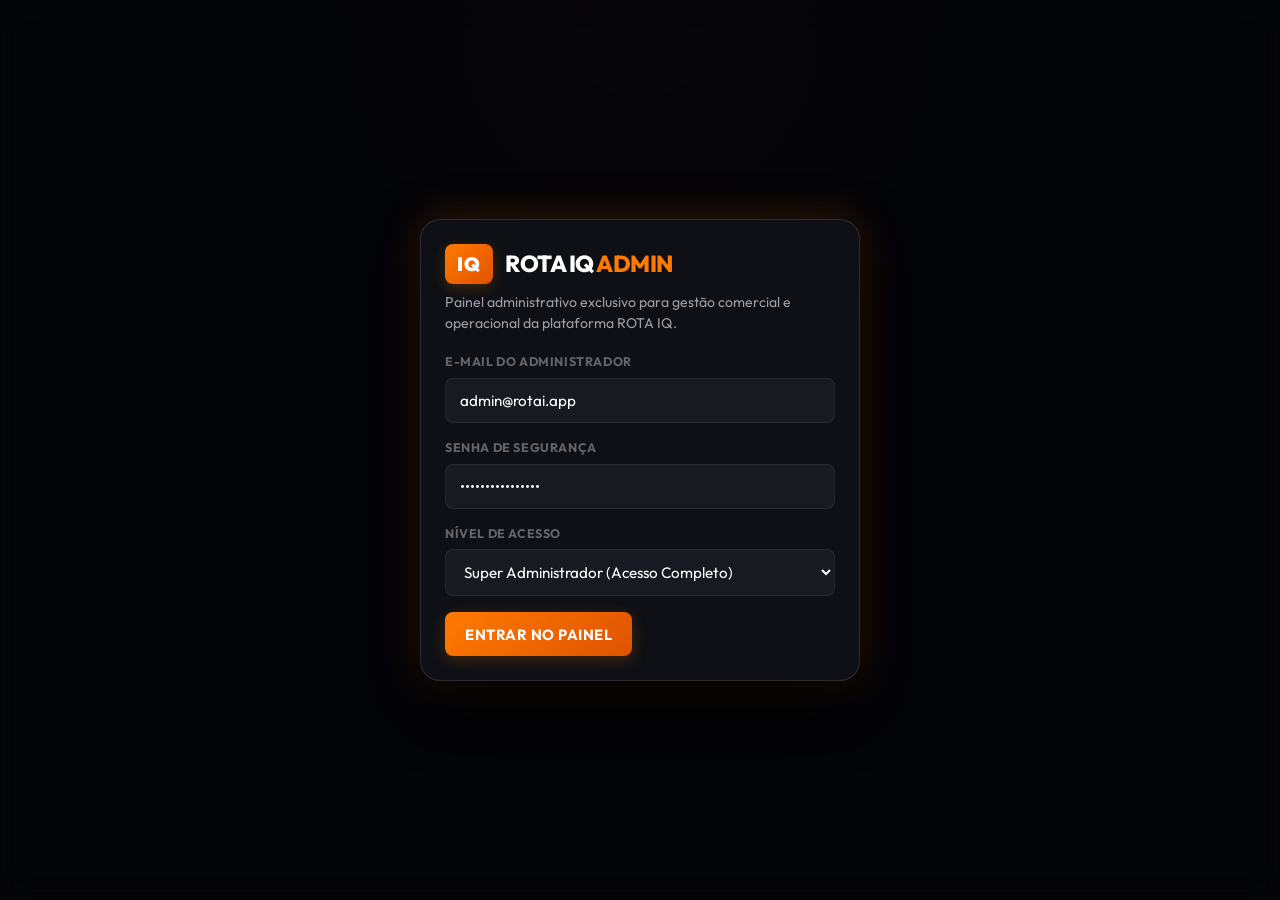
==== admin/index.html @ b4023ffa "fix(vercel): serve static assets via public folder and streamline vercel.json rewrites" ====
<!DOCTYPE html>
<html lang="pt-BR">
<head>
    <meta charset="UTF-8">
    <meta name="viewport" content="width=device-width, initial-scale=1.0">
    <title>ROTA IQ ADMIN — Centro de Controle e Gestão Operacional</title>
    <meta name="description" content="Backoffice Oficial do ROTA IQ - Gestão de Motoristas, Planos, Assinaturas e Configurações da Plataforma.">
    <link rel="preconnect" href="https://fonts.googleapis.com">
    <link rel="preconnect" href="https://fonts.gstatic.com" crossorigin>
    <link href="https://fonts.googleapis.com/css2?family=Outfit:wght@400;500;600;700;800;900&display=swap" rel="stylesheet">
    <link rel="icon" type="image/png" href="../favicon.png">
    <link rel="stylesheet" href="style.css">
</head>
<body>
    <div class="bg-glow-top"></div>

    <!-- Tela de Login do Administrador (RBAC) -->
    <div id="admin-login-modal" class="login-overlay">
        <div class="login-card">
            <div class="login-brand">
                <div class="brand-badge">IQ</div>
                <h2>ROTA IQ <span>ADMIN</span></h2>
            </div>
            <p class="login-desc">Painel administrativo exclusivo para gestão comercial e operacional da plataforma ROTA IQ.</p>

            <form id="admin-login-form" onsubmit="handleAdminLogin(event)">
                <div class="form-group">
                    <label for="admin-email">E-mail do Administrador</label>
                    <input type="email" id="admin-email" placeholder="admin@rotai.app" required value="admin@rotai.app">
                </div>
                <div class="form-group">
                    <label for="admin-password">Senha de Segurança</label>
                    <input type="password" id="admin-password" placeholder="••••••••••••" required value="Admin@2026Secure">
                </div>
                <div class="form-group">
                    <label for="admin-role">Nível de Acesso</label>
                    <select id="admin-role">
                        <option value="SUPER_ADMIN" selected>Super Administrador (Acesso Completo)</option>
                        <option value="ADMIN">Administrador (Gestão Operacional)</option>
                        <option value="OPERADOR">Operador (Apenas Consulta)</option>
                    </select>
                </div>
                <button type="submit" class="btn-primary-action" id="btn-login-submit">
                    ENTRAR NO PAINEL
                </button>
            </form>
            <div id="login-error-msg" class="error-banner" style="display: none; margin-top: 14px; background: rgba(255,51,75,0.15); border: 1px solid #FF334B; padding: 12px; border-radius: 8px; color: #FF334B; font-size: 0.85rem;"></div>
        </div>
    </div>

    <!-- Interface Principal do Painel Administrativo -->
    <div id="admin-app" class="admin-wrapper" style="display: none;">
        <!-- Backdrop do Drawer Mobile -->
        <div id="drawer-backdrop" class="drawer-backdrop" onclick="toggleMobileDrawer(false)"></div>

        <!-- Drawer de Navegação Mobile (Slide-in) -->
        <aside id="admin-mobile-drawer" class="mobile-drawer" aria-label="Menu Mobile">
            <div class="drawer-header">
                <div class="header-left">
                    <div class="brand-logo">IQ</div>
                    <div class="brand-text-group">
                        <div class="brand-title">ROTA IQ <span>ADMIN</span></div>
                        <div class="brand-sub" style="display: block;">CENTRO DE CONTROLE</div>
                    </div>
                </div>
                <button class="btn-close-drawer" onclick="toggleMobileDrawer(false)" aria-label="Fechar menu">&times;</button>
            </div>
            <div class="drawer-nav-list">
                <div class="nav-group-title">Principal</div>
                <button class="drawer-nav-item active" data-tab="overview" onclick="switchTab('overview')">
                    <span>📊</span> Visão Geral
                </button>

                <div class="nav-group-title">Gestão</div>
                <button class="drawer-nav-item" data-tab="drivers" onclick="switchTab('drivers')">
                    <span>🚗</span> Motoristas
                </button>

                <div class="nav-group-title">Engajamento</div>
                <button class="drawer-nav-item" data-tab="campaigns" onclick="switchTab('campaigns')">
                    <span>📣</span> Campanhas Push
                </button>

                <div class="nav-group-title">Financeiro</div>
                <button class="drawer-nav-item" data-tab="plans" onclick="switchTab('plans')">
                    <span>💎</span> Planos & Preços
                </button>
                <button class="drawer-nav-item" data-tab="subs-payments" onclick="switchTab('subs-payments')">
                    <span>💳</span> Assinaturas & Pix
                </button>

                <div class="nav-group-title">Sistema</div>
                <button class="drawer-nav-item" data-tab="flags" onclick="switchTab('flags')">
                    <span>⚡</span> Funcionalidades
                </button>
                <button class="drawer-nav-item" data-tab="settings" onclick="switchTab('settings')">
                    <span>⚙️</span> Configurações
                </button>
            </div>
            <div class="drawer-footer">
                <div style="display: flex; align-items: center; justify-content: space-between; margin-bottom: 12px;">
                    <span class="user-role-badge" id="drawer-role-badge" style="display: inline-block;">SUPER_ADMIN</span>
                    <span id="drawer-user-email" style="font-size: 0.8rem; color: var(--text-secondary);">admin@rotai.app</span>
                </div>
                <button class="btn-action-danger" style="width: 100%; border-radius: 8px;" onclick="handleAdminLogout()">
                    SAIR DO SISTEMA
                </button>
            </div>
        </aside>

        <!-- Top Bar Compacto / Header Responsivo -->
        <header class="admin-header">
            <div class="header-left">
                <button id="btn-mobile-menu" class="btn-mobile-menu" onclick="toggleMobileDrawer(true)" aria-label="Abrir Menu de Navegação">
                    ☰
                </button>
                <div class="brand-logo">IQ</div>
                <div class="brand-text-group">
                    <div class="brand-title">ROTA IQ <span>ADMIN</span></div>
                    <div class="brand-sub">CENTRO DE CONTROLE OPERACIONAL, FINANCEIRO & ESCALA</div>
                </div>
            </div>

            <div class="header-right">
                <div class="connection-status" id="conn-status-badge">
                    <span class="status-dot" id="conn-status-dot"></span>
                    <span id="conn-status-text">SISTEMA ONLINE</span>
                </div>
                <div class="user-profile">
                    <span class="user-role-badge" id="current-role-badge">SUPER_ADMIN</span>
                    <span class="user-email" id="current-user-email">admin@rotai.app</span>
                    <button class="btn-logout" onclick="handleAdminLogout()">SAIR</button>
                </div>
            </div>
        </header>

        <!-- Layout Central com Sidebar Desktop e Main Content -->
        <div class="admin-body-layout">
            <!-- Sidebar Desktop (>= 1024px) -->
            <aside class="admin-sidebar" id="admin-desktop-sidebar" aria-label="Menu Desktop">
                <div class="sidebar-nav-list">
                    <div class="nav-group-title">Principal</div>
                    <button class="sidebar-nav-item nav-tab active" data-tab="overview" onclick="switchTab('overview')">
                        <span>📊</span> Visão Geral
                    </button>

                    <div class="nav-group-title">Gestão</div>
                    <button class="sidebar-nav-item nav-tab" data-tab="drivers" onclick="switchTab('drivers')">
                        <span>🚗</span> Motoristas
                    </button>

                    <div class="nav-group-title">Engajamento</div>
                    <button class="sidebar-nav-item nav-tab" data-tab="campaigns" onclick="switchTab('campaigns')">
                        <span>📣</span> Campanhas Push
                    </button>

                    <div class="nav-group-title">Financeiro</div>
                    <button class="sidebar-nav-item nav-tab" data-tab="plans" onclick="switchTab('plans')">
                        <span>💎</span> Planos & Preços
                    </button>
                    <button class="sidebar-nav-item nav-tab" data-tab="subs-payments" onclick="switchTab('subs-payments')">
                        <span>💳</span> Assinaturas & Pix
                    </button>

                    <div class="nav-group-title">Sistema</div>
                    <button class="sidebar-nav-item nav-tab" data-tab="flags" onclick="switchTab('flags')">
                        <span>⚡</span> Funcionalidades
                    </button>
                    <button class="sidebar-nav-item nav-tab" data-tab="settings" onclick="switchTab('settings')">
                        <span>⚙️</span> Configurações
                    </button>
                </div>
            </aside>

            <!-- Área de Conteúdo Principal -->
            <main class="admin-content">
                <!-- Barra de Breadcrumb -->
                <div class="breadcrumb-bar" id="admin-breadcrumb">
                    <span>ROTA IQ ADMIN</span>
                    <span>/</span>
                    <span id="breadcrumb-current-tab">Visão Geral</span>
                </div>

                <!-- 1. Aba: Visão Geral -->
                <section id="tab-overview" class="tab-panel active">
                    <div class="section-header">
                        <div>
                            <h2>Indicadores de Desempenho do Negócio</h2>
                            <span class="live-tag">● OPERAÇÃO EM TEMPO REAL</span>
                        </div>
                        <div class="section-actions">
                            <div class="live-sync-badge" id="live-sync-toggle-badge" onclick="toggleLiveSync()" title="Clique para pausar ou retomar a sincronização automática">
                                <span class="pulse-indicator"></span>
                                <span id="live-sync-text">SINCRONIA AO VIVO (3.5s)</span>
                            </div>
                            <button class="btn-simulate-live" onclick="triggerLiveDriverTraffic()" title="Gera motoristas reais avaliando corridas, sincronizando abastecimento e pagando Pix">
                                ⚡ SIMULAR MOTORISTAS AO VIVO
                            </button>
                        </div>
                    </div>

                    <div class="kpi-grid">
                        <div class="kpi-card highlight-orange" id="card-kpi-mrr">
                            <div class="kpi-label">MRR APURADO (MENSAL)</div>
                            <div class="kpi-value" id="kpi-mrr">R$ 0,00</div>
                            <div class="kpi-sub">Faturamento recorrente mensal</div>
                        </div>
                        <div class="kpi-card highlight-orange" id="card-kpi-arr">
                            <div class="kpi-label">ARR PROJETADO (ANUAL)</div>
                            <div class="kpi-value" id="kpi-arr">R$ 0,00</div>
                            <div class="kpi-sub">Receita recorrente anualizada</div>
                        </div>
                        <div class="kpi-card" id="card-kpi-users">
                            <div class="kpi-label">TOTAL DE CONTAS</div>
                            <div class="kpi-value" id="kpi-users">0</div>
                            <div class="kpi-sub">Cadastros registrados no sistema</div>
                        </div>
                        <div class="kpi-card highlight-green" id="card-kpi-drivers">
                            <div class="kpi-label">MOTORISTAS REGISTRADOS</div>
                            <div class="kpi-value" id="kpi-drivers">0</div>
                            <div class="kpi-sub">Ativos: <strong id="kpi-active-drivers">0</strong> | Bloqueados: <strong id="kpi-blocked-drivers">0</strong></div>
                        </div>
                        <div class="kpi-card highlight-green" id="card-kpi-subs">
                            <div class="kpi-label">ASSINANTES PRO</div>
                            <div class="kpi-value" id="kpi-subs">0</div>
                            <div class="kpi-sub">Motoristas com plano pago ativo</div>
                        </div>
                        <div class="kpi-card" id="card-kpi-evals">
                            <div class="kpi-label">CORRIDAS AVALIADAS</div>
                            <div class="kpi-value" id="kpi-evals">0</div>
                            <div class="kpi-sub">Análises realizadas no aplicativo</div>
                        </div>
                    </div>

                    <div class="overview-grid">
                        <div class="panel-card">
                            <h3>Desempenho Comercial & Conversão</h3>
                            <div class="info-row">
                                <span>Taxa de Conversão Pro:</span>
                                <strong id="kpi-conversion-rate">0%</strong>
                            </div>
                            <div class="info-row">
                                <span>Ticket Médio por Assinante:</span>
                                <strong id="kpi-avg-ticket">R$ 0,00</strong>
                            </div>
                            <div class="info-row">
                                <span>Taxa de Ativação da Base:</span>
                                <strong id="kpi-activation-rate">100%</strong>
                            </div>
                            <div class="info-row">
                                <span>Status da Plataforma:</span>
                                <span style="color: var(--green-accent); font-weight: 700;">🟢 Operação 100% Estável</span>
                            </div>
                        </div>

                        <div class="panel-card">
                            <h3>Ações Rápidas de Gestão</h3>
                            <div class="action-buttons-group">
                                <button class="btn-secondary" onclick="fetchAdminDashboard(true)">🔄 Atualizar Agora</button>
                                <button class="btn-secondary" onclick="openDriverModal()">+ Cadastrar Novo Motorista</button>
                                <button class="btn-secondary" onclick="openPlanModal()">+ Criar Novo Plano Comercial</button>
                                <button class="btn-secondary" onclick="switchTab('flags')">⚡ Gerenciar Funcionalidades</button>
                            </div>
                        </div>

                        <!-- Card de Telemetria e Feed de Atividades ao Vivo -->
                        <div class="panel-card" style="grid-column: 1 / -1;">
                            <div style="display: flex; justify-content: space-between; align-items: center; margin-bottom: 10px; flex-wrap: wrap; gap: 8px;">
                                <h3 style="margin-bottom: 0;">📡 Telemetria & Sincronia de Motoristas em Tempo Real</h3>
                                <span style="font-size: 0.75rem; color: #00E676; font-weight: 700;" id="activity-feed-status">● CONECTADO AO POSTGRESQL</span>
                            </div>
                            <p style="font-size: 0.82rem; color: var(--text-secondary); margin-bottom: 12px;">
                                Fluxo ao vivo de requisições de motoristas pelo app Android: avaliações de corridas via HUD flutuante, abastecimentos, sincronizações offline-first e pagamentos Pix.
                            </p>
                            <div class="activity-feed-list" id="live-activity-feed">
                                <div style="text-align: center; padding: 25px; color: var(--text-muted); font-size: 0.85rem;">
                                    Conectando ao fluxo de telemetria...
                                </div>
                            </div>
                        </div>
                    </div>
                </section>

                <!-- 2. Aba: Motoristas -->
                <section id="tab-drivers" class="tab-panel">
                    <div class="section-header">
                        <h2>Gestão de Motoristas Cadastrados</h2>
                        <button class="btn-primary-action" onclick="openDriverModal()">+ NOVO MOTORISTA</button>
                    </div>

                    <div class="filter-bar">
                        <div class="filter-group">
                            <div class="search-box">
                                <span class="search-icon">🔍</span>
                                <input type="text" id="driver-search-input" placeholder="Buscar por cidade, ID ou nome..." oninput="debounceDriverSearch()">
                            </div>
                            <select class="filter-select" id="driver-status-filter" onchange="loadDriversTable(1)">
                                <option value="ALL">Todos os Status</option>
                                <option value="ACTIVE">Apenas Ativos</option>
                                <option value="BLOCKED">Apenas Bloqueados</option>
                                <option value="INACTIVE">Apenas Inativos</option>
                            </select>
                            <button type="button" class="btn-mobile-filters" onclick="openDriverFiltersSheet()">
                                ⚙️ Filtros
                            </button>
                        </div>
                        <button class="btn-secondary" onclick="loadDriversTable(1)">🔄 Atualizar</button>
                    </div>

                    <div class="table-container">
                        <table class="data-table">
                            <thead>
                                <tr>
                                    <th>Motorista / Nome</th>
                                    <th>Contato / E-mail</th>
                                    <th>Cidade / UF</th>
                                    <th>Status</th>
                                    <th>Plano</th>
                                    <th>Data Cadastro</th>
                                    <th>Ações Administrativas</th>
                                </tr>
                            </thead>
                            <tbody id="drivers-table-body">
                                <tr>
                                    <td colspan="7" class="table-loading">Carregando motoristas...</td>
                                </tr>
                            </tbody>
                        </table>
                    </div>

                    <!-- Barra de Paginação -->
                    <div class="pagination-bar">
                        <div>Mostrando <span id="pagination-current-count">0</span> de <span id="pagination-total-count">0</span> motoristas</div>
                        <div class="pagination-controls">
                            <button class="btn-page" id="btn-page-prev" onclick="changeDriverPage(-1)" disabled>Anterior</button>
                            <span id="pagination-page-label">Página 1</span>
                            <button class="btn-page" id="btn-page-next" onclick="changeDriverPage(1)" disabled>Próxima</button>
                        </div>
                    </div>
                </section>

                <!-- 3. Aba: Planos & Preços -->
                <section id="tab-plans" class="tab-panel">
                    <div class="section-header">
                        <div>
                            <h2>Catálogo de Planos Comerciais</h2>
                            <p style="color: var(--text-muted); font-size: 0.85rem; margin-top: 4px;">Alterações de preço feitas aqui refletem imediatamente no aplicativo dos motoristas.</p>
                        </div>
                        <button class="btn-primary-action" onclick="openPlanModal()">+ NOVO PLANO</button>
                    </div>

                    <div class="plans-grid" id="plans-container">
                        <!-- Cards carregados dinamicamente do banco de dados -->
                        <div style="grid-column: 1/-1; text-align: center; padding: 40px; color: var(--text-muted);">
                            Carregando planos...
                        </div>
                    </div>
                </section>

                <!-- 4. Aba: Assinaturas & Pagamentos Pix -->
                <section id="tab-subs-payments" class="tab-panel">
                    <div class="section-header">
                        <h2>Assinaturas Ativas & Transações Pix</h2>
                        <button class="btn-secondary" onclick="loadSubscriptionsAndPayments()">🔄 Atualizar</button>
                    </div>

                    <div style="margin-bottom: 28px;">
                        <h3 style="margin-bottom: 12px; font-size: 1.1rem; color: var(--orange-primary);">Últimas Assinaturas Registradas</h3>
                        <div class="table-container">
                            <table class="data-table">
                                <thead>
                                    <tr>
                                        <th>ID Assinatura</th>
                                        <th>Motorista</th>
                                        <th>Plano</th>
                                        <th>Status</th>
                                        <th>Forma de Pagamento</th>
                                        <th>Expira Em</th>
                                    </tr>
                                </thead>
                                <tbody id="subscriptions-table-body">
                                    <tr><td colspan="6" class="table-loading">Carregando assinaturas...</td></tr>
                                </tbody>
                            </table>
                        </div>
                    </div>

                    <div>
                        <h3 style="margin-bottom: 12px; font-size: 1.1rem; color: var(--orange-primary);">Transações e Cobranças Pix</h3>
                        <div class="table-container">
                            <table class="data-table">
                                <thead>
                                    <tr>
                                        <th>Pedido ID</th>
                                        <th>Valor (R$)</th>
                                        <th>Plano</th>
                                        <th>Status</th>
                                        <th>Data da Transação</th>
                                    </tr>
                                </thead>
                                <tbody id="payments-table-body">
                                    <tr><td colspan="5" class="table-loading">Carregando transações Pix...</td></tr>
                                </tbody>
                            </table>
                        </div>
                    </div>
                </section>

                <!-- 5. Aba: Funcionalidades (Flags) -->
                <section id="tab-flags" class="tab-panel">
                    <div class="section-header">
                        <div>
                            <h2>Controle de Funcionalidades do App</h2>
                            <p style="color: var(--text-muted); font-size: 0.85rem; margin-top: 4px;">Ative ou desative recursos do app em tempo real para os motoristas.</p>
                        </div>
                        <button class="btn-primary-action" onclick="openFlagModal()">+ NOVA FUNCIONALIDADE</button>
                    </div>

                    <div class="panel-card" id="flags-container">
                        <div style="text-align: center; padding: 30px; color: var(--text-muted);">Carregando funcionalidades...</div>
                    </div>
                </section>

                <!-- 6. Aba: Configurações do Sistema -->
                <section id="tab-settings" class="tab-panel">
                    <div class="section-header">
                        <div>
                            <h2>Configurações Operacionais da Plataforma</h2>
                            <p style="color: var(--text-muted); font-size: 0.85rem; margin-top: 4px;">Parâmetros globais que definem as regras do aplicativo.</p>
                        </div>
                        <button class="btn-secondary" onclick="loadSettings()">🔄 Recarregar</button>
                    </div>

                    <div class="settings-grid" id="settings-container">
                        <div style="grid-column: 1/-1; text-align: center; padding: 40px; color: var(--text-muted);">
                            Carregando configurações...
                        </div>
                    </div>
                </section>

                <!-- 7. Aba: 📣 Campanhas & Push Notifications Real -->
                <section id="tab-campaigns" class="tab-panel">
                    <div class="section-header">
                        <div>
                            <h2>📣 Campanhas & Notificações Push (Firebase FCM)</h2>
                            <p style="color: var(--text-muted); font-size: 0.85rem; margin-top: 4px;">Envie notificações nativas reais para os usuários Android do ROTA IQ via Firebase Cloud Messaging.</p>
                        </div>
                        <div class="section-actions">
                            <button class="btn-secondary" onclick="loadCampaignsDashboard(); loadCampaignsTable();">🔄 Atualizar</button>
                            <button class="btn-secondary" onclick="openTemplatesModal()">📋 Modelos</button>
                            <button class="btn-primary-action" onclick="openNewCampaignWizard()">+ NOVA CAMPANHA</button>
                        </div>
                    </div>

                    <!-- KPI Cards de Campanhas -->
                    <div class="kpi-grid">
                        <div class="kpi-card highlight-orange">
                            <div class="kpi-label">TOTAL DE CAMPANHAS</div>
                            <div class="kpi-value" id="kpi-camp-total">0</div>
                            <div class="kpi-sub">Campanhas cadastradas</div>
                        </div>
                        <div class="kpi-card highlight-orange">
                            <div class="kpi-label">CAMPANHAS ENVIADAS</div>
                            <div class="kpi-value" id="kpi-camp-sent">0</div>
                            <div class="kpi-sub">Disparos concluídos</div>
                        </div>
                        <div class="kpi-card highlight-orange">
                            <div class="kpi-label">CAMPANHAS AGENDADAS</div>
                            <div class="kpi-value" id="kpi-camp-scheduled">0</div>
                            <div class="kpi-sub">Aguardando horário</div>
                        </div>
                        <div class="kpi-card highlight-orange">
                            <div class="kpi-label">RASCUNHOS</div>
                            <div class="kpi-value" id="kpi-camp-drafts">0</div>
                            <div class="kpi-sub">Em elaboração</div>
                        </div>
                        <div class="kpi-card highlight-orange">
                            <div class="kpi-label">DISPOSITIVOS ELEGÍVEIS</div>
                            <div class="kpi-value" id="kpi-camp-devices">0</div>
                            <div class="kpi-sub">Tokens FCM ativos</div>
                        </div>
                        <div class="kpi-card highlight-orange">
                            <div class="kpi-label">NOTIFICAÇÕES ENVIADAS</div>
                            <div class="kpi-value" id="kpi-camp-total-sent">0</div>
                            <div class="kpi-sub">Total acumulado</div>
                        </div>
                        <div class="kpi-card highlight-orange">
                            <div class="kpi-label">FALHAS DE ENTREGA</div>
                            <div class="kpi-value" id="kpi-camp-failures">0</div>
                            <div class="kpi-sub">Erros ou tokens inválidos</div>
                        </div>
                        <div class="kpi-card highlight-orange">
                            <div class="kpi-label">TAXA MÉDIA DE ABERTURA</div>
                            <div class="kpi-value" id="kpi-camp-open-rate">N/D</div>
                            <div class="kpi-sub">Aberturas rastreadas</div>
                        </div>
                    </div>

                    <!-- Submenus de Filtro por Status -->
                    <div class="status-filter-pills">
                        <button class="pill-btn active" onclick="filterCampaignsByStatus('ALL', this)">Campanhas (Todas)</button>
                        <button class="pill-btn" onclick="filterCampaignsByStatus('SENT', this)">Enviadas</button>
                        <button class="pill-btn" onclick="filterCampaignsByStatus('SCHEDULED', this)">Agendadas</button>
                        <button class="pill-btn" onclick="filterCampaignsByStatus('DRAFT', this)">Rascunhos</button>
                        <button class="pill-btn" onclick="filterCampaignsByStatus('PROCESSING', this)">Em Processamento</button>
                        <button class="pill-btn" onclick="filterCampaignsByStatus('CANCELLED', this)">Canceladas</button>
                    </div>

                    <!-- Tabela de Campanhas -->
                    <div class="table-container">
                        <table class="admin-table">
                            <thead>
                                <tr>
                                    <th>Campanha / Título</th>
                                    <th>Tipo</th>
                                    <th>Público Alvo</th>
                                    <th>Status</th>
                                    <th>Data / Agendamento</th>
                                    <th>Destinatários</th>
                                    <th>Enviadas / Falhas</th>
                                    <th>Aberturas</th>
                                    <th style="text-align: right;">Ações</th>
                                </tr>
                            </thead>
                            <tbody id="campaigns-table-body">
                                <tr>
                                    <td colspan="9" style="text-align: center; padding: 40px; color: var(--text-muted);">
                                        Carregando campanhas do sistema...
                                    </td>
                                </tr>
                            </tbody>
                        </table>
                    </div>
                </section>
            </main>
        </div>

        <!-- Barra de Navegação Inferior para Mobile (< 768px) -->
        <nav class="admin-bottom-nav" aria-label="Navegação rápida">
            <button class="bottom-nav-item active" data-tab="overview" onclick="switchTab('overview')">
                <span class="bottom-nav-icon">📊</span>
                <span>Visão</span>
            </button>
            <button class="bottom-nav-item" data-tab="drivers" onclick="switchTab('drivers')">
                <span class="bottom-nav-icon">🚗</span>
                <span>Motoristas</span>
            </button>
            <button class="bottom-nav-item" data-tab="campaigns" onclick="switchTab('campaigns')">
                <span class="bottom-nav-icon">📣</span>
                <span>Campanhas</span>
            </button>
            <button class="bottom-nav-item" data-tab="plans" onclick="switchTab('plans')">
                <span class="bottom-nav-icon">💎</span>
                <span>Planos</span>
            </button>
            <button class="bottom-nav-item" onclick="toggleMobileDrawer(true)">
                <span class="bottom-nav-icon">☰</span>
                <span>Mais</span>
            </button>
        </nav>
    </div>

    <!-- ======================================================================
         MODAIS ADMINISTRATIVOS INTERATIVOS & BOTTOM SHEETS
         ====================================================================== -->

    <!-- 1. Modal: Criar / Editar Motorista -->
    <div id="modal-driver" class="admin-modal-overlay">
        <div class="admin-modal">
            <div class="modal-header">
                <h3 id="modal-driver-title">Cadastrar <span>Novo Motorista</span></h3>
                <button class="btn-close-modal" onclick="closeModal('modal-driver')">&times;</button>
            </div>
            <form id="form-driver" onsubmit="handleSaveDriver(event)">
                <input type="hidden" id="driver-edit-id">
                <div class="form-group">
                    <label for="driver-name">Nome Completo</label>
                    <input type="text" id="driver-name" required placeholder="Ex: Carlos Silva">
                </div>
                <div class="form-group">
                    <label for="driver-email">E-mail</label>
                    <input type="email" id="driver-email" required placeholder="motorista@exemplo.com">
                </div>
                <div class="form-group">
                    <label for="driver-phone">Telefone / WhatsApp</label>
                    <input type="text" id="driver-phone" placeholder="11999998888">
                </div>
                <div style="display: grid; grid-template-columns: 2fr 1fr; gap: 12px;">
                    <div class="form-group">
                        <label for="driver-city">Cidade</label>
                        <input type="text" id="driver-city" required value="São Paulo">
                    </div>
                    <div class="form-group">
                        <label for="driver-state">UF</label>
                        <input type="text" id="driver-state" required value="SP" maxlength="2">
                    </div>
                </div>
                <div class="form-group">
                    <label for="driver-plan">Plano Atribuído</label>
                    <select id="driver-plan">
                        <option value="free">Plano Gratuito (Free Tier)</option>
                        <option value="pro_monthly">ROTA IQ Pro Mensal</option>
                        <option value="pro_annual">ROTA IQ Pro Anual</option>
                    </select>
                </div>
                <div class="modal-footer">
                    <button type="button" class="btn-secondary" onclick="closeModal('modal-driver')">Cancelar</button>
                    <button type="submit" class="btn-primary-action" id="btn-save-driver">Salvar Motorista</button>
                </div>
            </form>
        </div>
    </div>

    <!-- 2. Modal: Bloquear Motorista com Motivo Formal -->
    <div id="modal-block-driver" class="admin-modal-overlay">
        <div class="admin-modal" style="border-color: rgba(255, 51, 75, 0.4);">
            <div class="modal-header">
                <h3>Bloquear <span>Acesso do Motorista</span></h3>
                <button class="btn-close-modal" onclick="closeModal('modal-block-driver')">&times;</button>
            </div>
            <p style="color: var(--text-secondary); font-size: 0.9rem; margin-bottom: 16px;">
                Tem certeza que deseja bloquear este motorista? O aplicativo não permitirá novas avaliações até que seja desbloqueado.
            </p>
            <input type="hidden" id="block-driver-id">
            <div class="form-group">
                <label for="block-reason">Motivo Obrigatório do Bloqueio</label>
                <textarea id="block-reason" rows="3" required placeholder="Descreva o motivo formal do bloqueio..." style="width: 100%; background: var(--bg-input); border: 1px solid var(--border-subtle); color: #fff; padding: 10px; border-radius: 8px; font-family: inherit; font-size: 0.9rem;"></textarea>
            </div>
            <div class="modal-footer">
                <button type="button" class="btn-secondary" onclick="closeModal('modal-block-driver')">Cancelar</button>
                <button type="button" class="btn-action-danger" style="padding: 10px 18px; border-radius: 8px;" onclick="confirmBlockDriver()">Confirmar Bloqueio</button>
            </div>
        </div>
    </div>

    <!-- 3. Modal: Criar / Editar Plano -->
    <div id="modal-plan" class="admin-modal-overlay">
        <div class="admin-modal">
            <div class="modal-header">
                <h3 id="modal-plan-title">Criar / Editar <span>Plano Comercial</span></h3>
                <button class="btn-close-modal" onclick="closeModal('modal-plan')">&times;</button>
            </div>
            <form id="form-plan" onsubmit="handleSavePlan(event)">
                <input type="hidden" id="plan-is-edit" value="false">
                <div class="form-group">
                    <label for="plan-name">Nome do Plano</label>
                    <input type="text" id="plan-name" required placeholder="Ex: ROTA IQ Pro Trimestral">
                </div>
                <div class="form-group">
                    <label for="plan-code">Código Único (Identificador)</label>
                    <input type="text" id="plan-code" required placeholder="ex: pro_trimestral">
                </div>
                <div style="display: grid; grid-template-columns: 1fr 1fr; gap: 12px;">
                    <div class="form-group">
                        <label for="plan-price">Preço em Reais (R$)</label>
                        <input type="number" step="0.01" id="plan-price" required placeholder="Ex: 29.90">
                    </div>
                    <div class="form-group">
                        <label for="plan-interval">Periodicidade</label>
                        <select id="plan-interval">
                            <option value="month">Mensal</option>
                            <option value="year">Anual</option>
                            <option value="none">Vitalício / Gratuito</option>
                        </select>
                    </div>
                </div>
                <div class="form-group">
                    <label for="plan-desc">Descrição Resumida</label>
                    <input type="text" id="plan-desc" placeholder="Breve resumo comercial">
                </div>
                <div class="form-group">
                    <label for="plan-features">Recursos Incluídos (separados por vírgula)</label>
                    <textarea id="plan-features" rows="3" placeholder="Avaliações ilimitadas, HUD Flutuante, Copiloto por Voz..." style="width: 100%; background: var(--bg-input); border: 1px solid var(--border-subtle); color: #fff; padding: 10px; border-radius: 8px; font-family: inherit; font-size: 0.9rem;"></textarea>
                </div>
                <div class="modal-footer">
                    <button type="button" class="btn-secondary" onclick="closeModal('modal-plan')">Cancelar</button>
                    <button type="submit" class="btn-primary-action" id="btn-save-plan">Salvar Plano</button>
                </div>
            </form>
        </div>
    </div>

    <!-- 4. Modal: Nova Funcionalidade (Flag) -->
    <div id="modal-flag" class="admin-modal-overlay">
        <div class="admin-modal">
            <div class="modal-header">
                <h3>Cadastrar <span>Nova Funcionalidade</span></h3>
                <button class="btn-close-modal" onclick="closeModal('modal-flag')">&times;</button>
            </div>
            <form id="form-flag" onsubmit="handleSaveFlag(event)">
                <div class="form-group">
                    <label for="flag-key">Identificador da Funcionalidade</label>
                    <input type="text" id="flag-key" required placeholder="Ex: ENABLE_AI_SMART_ACCEPT" style="text-transform: uppercase;">
                </div>
                <div class="form-group">
                    <label for="flag-name">Nome Amigável</label>
                    <input type="text" id="flag-name" required placeholder="Ex: Aceite Inteligente por IA">
                </div>
                <div class="form-group">
                    <label for="flag-desc">Descrição</label>
                    <textarea id="flag-desc" rows="2" placeholder="O que este recurso habilita no aplicativo?" style="width: 100%; background: var(--bg-input); border: 1px solid var(--border-subtle); color: #fff; padding: 10px; border-radius: 8px; font-family: inherit; font-size: 0.9rem;"></textarea>
                </div>
                <div class="modal-footer">
                    <button type="button" class="btn-secondary" onclick="closeModal('modal-flag')">Cancelar</button>
                    <button type="submit" class="btn-primary-action">Salvar Funcionalidade</button>
                </div>
            </form>
        </div>
    </div>

    <!-- 5. Modal: Detalhes do Motorista -->
    <div id="modal-driver-details" class="admin-modal-overlay">
        <div class="admin-modal" style="max-width: 640px;">
            <div class="modal-header">
                <h3>Detalhes do <span>Motorista</span></h3>
                <button class="btn-close-modal" onclick="closeModal('modal-driver-details')">&times;</button>
            </div>
            <div id="driver-details-content" style="color: var(--text-secondary); font-size: 0.9rem; line-height: 1.6;">
                Carregando detalhes...
            </div>
            <div class="modal-footer">
                <button type="button" class="btn-secondary" onclick="closeModal('modal-driver-details')">Fechar</button>
            </div>
        </div>
    </div>

    <!-- 6. Modal: Wizard de Nova Campanha Push FCM -->
    <div id="modal-campaign-wizard" class="admin-modal-overlay">
        <div class="admin-modal" style="max-width: 860px; max-height: 90vh; overflow-y: auto;">
            <div class="modal-header">
                <div>
                    <h3 id="wizard-title">Nova Campanha <span>Push Notification</span></h3>
                    <p style="color: var(--text-muted); font-size: 0.82rem; margin-top: 2px;">Envio direto para o aplicativo Android via Firebase Cloud Messaging (FCM).</p>
                </div>
                <button class="btn-close-modal" onclick="closeModal('modal-campaign-wizard')">&times;</button>
            </div>

            <!-- Stepper da Campanha -->
            <div class="wizard-stepper">
                <div class="step-item active" id="step-pill-1" onclick="goToWizardStep(1)">
                    <div class="step-number">1</div>
                    <div class="step-title">Conteúdo</div>
                </div>
                <div class="step-line" id="step-line-1"></div>
                <div class="step-item" id="step-pill-2" onclick="goToWizardStep(2)">
                    <div class="step-number">2</div>
                    <div class="step-title">Público</div>
                </div>
                <div class="step-line" id="step-line-2"></div>
                <div class="step-item" id="step-pill-3" onclick="goToWizardStep(3)">
                    <div class="step-number">3</div>
                    <div class="step-title">Ação</div>
                </div>
                <div class="step-line" id="step-line-3"></div>
                <div class="step-item" id="step-pill-4" onclick="goToWizardStep(4)">
                    <div class="step-number">4</div>
                    <div class="step-title">Revisão</div>
                </div>
                <div class="step-line" id="step-line-4"></div>
                <div class="step-item" id="step-pill-5">
                    <div class="step-number">5</div>
                    <div class="step-title">Envio</div>
                </div>
            </div>

            <!-- ETAPA 1: CONTEÚDO E PRÉVIA ANDROID NATIVA -->
            <div id="wizard-step-1" class="wizard-step-content active">
                <div class="wizard-content-layout">
                    <div class="form-column">
                        <div class="form-group">
                            <label for="camp-name">Nome Interno da Campanha <span style="color: var(--orange-primary);">*</span></label>
                            <input type="text" id="camp-name" placeholder="Ex: Promoção Pro - Alta Demanda Outubro" required>
                            <span class="field-hint">Uso exclusivo da equipe admin (não é exibido ao motorista).</span>
                        </div>

                        <div style="display: grid; grid-template-columns: 1fr 1fr; gap: 12px;">
                            <div class="form-group">
                                <label for="camp-type">Tipo de Campanha</label>
                                <select id="camp-type">
                                    <option value="MARKETING">Marketing & Vendas</option>
                                    <option value="INFORMATIVA" selected>Informativa</option>
                                    <option value="PROMOCAO">Promoção & Desconto</option>
                                    <option value="ATUALIZACAO">Atualização de Versão</option>
                                    <option value="ENGAJAMENTO">Engajamento / Retenção</option>
                                    <option value="SISTEMA">Alerta de Sistema</option>
                                </select>
                            </div>
                            <div class="form-group">
                                <label for="camp-channel">Canal Android</label>
                                <select id="camp-channel">
                                    <option value="rotaiq_general" selected>Geral (rotaiq_general)</option>
                                    <option value="rotaiq_marketing">Marketing (rotaiq_marketing)</option>
                                    <option value="rotaiq_rides">Corridas (rotaiq_rides)</option>
                                    <option value="rotaiq_system">Sistema (rotaiq_system)</option>
                                </select>
                            </div>
                        </div>

                        <div class="form-group">
                            <div style="display: flex; justify-content: space-between; align-items: center;">
                                <label for="camp-title">Título da Notificação <span style="color: var(--orange-primary);">*</span></label>
                                <span class="char-counter" id="char-count-title">0/60</span>
                            </div>
                            <input type="text" id="camp-title" maxlength="60" placeholder="🚗 Nova oportunidade no ROTA IQ!" oninput="updateLivePreview()" required>
                        </div>

                        <div class="form-group">
                            <div style="display: flex; justify-content: space-between; align-items: center;">
                                <label for="camp-body">Mensagem da Notificação <span style="color: var(--orange-primary);">*</span></label>
                                <span class="char-counter" id="char-count-body">0/160</span>
                            </div>
                            <textarea id="camp-body" rows="3" maxlength="160" placeholder="Confira as novas corridas com alto ganho na sua região agora mesmo!" oninput="updateLivePreview()" required style="width: 100%; background: var(--bg-input); border: 1px solid var(--border-subtle); color: #fff; padding: 10px; border-radius: 8px; font-family: inherit; font-size: 0.9rem;"></textarea>
                        </div>

                        <div class="form-group">
                            <label for="camp-image">URL da Imagem Opcional (Banner Push)</label>
                            <input type="url" id="camp-image" placeholder="https://exemplo.com/banner.png" oninput="updateLivePreview()">
                            <span class="field-hint">Exibida em estilo BigPicture no Android.</span>
                        </div>

                        <div class="form-group">
                            <label for="camp-deeplink-select">Ao Tocar na Notificação (Deep Link)</label>
                            <select id="camp-deeplink-select" onchange="handleDeepLinkSelect(this.value)">
                                <option value="rotaiq://home">Tela Inicial (Home)</option>
                                <option value="rotaiq://subscription">Assinatura Pro (Planos)</option>
                                <option value="rotaiq://rides">Histórico de Corridas</option>
                                <option value="rotaiq://finance">Módulo Financeiro</option>
                                <option value="custom">URL / Deep Link Personalizado...</option>
                            </select>
                            <input type="text" id="camp-deeplink-custom" placeholder="ex: rotaiq://custom_screen" style="display: none; margin-top: 8px;">
                        </div>
                    </div>

                    <!-- Coluna de Prévia Android Nativa -->
                    <div class="preview-column">
                        <div style="font-size: 0.85rem; font-weight: 600; color: var(--text-secondary); margin-bottom: 10px; text-transform: uppercase; letter-spacing: 0.5px; text-align: center;">
                            📱 Prévia Android Nativa
                        </div>
                        <div class="android-mockup-frame">
                            <div class="android-status-bar">
                                <span>18:30</span>
                                <div style="display: flex; gap: 4px; font-size: 0.7rem;">
                                    <span>📶</span>
                                    <span>🔋 95%</span>
                                </div>
                            </div>
                            <div class="android-notification-card">
                                <div class="android-notif-header">
                                    <div class="android-app-badge">
                                        <div class="android-mini-logo">IQ</div>
                                        <span class="android-app-name">ROTA IQ</span>
                                    </div>
                                    <span class="android-notif-time">agora</span>
                                </div>
                                <div class="android-notif-title" id="preview-notif-title">🚗 Título da Notificação</div>
                                <div class="android-notif-body" id="preview-notif-body">A mensagem que você escrever no painel aparecerá aqui exatamente como no Android do motorista.</div>
                                <div id="preview-notif-image-container" style="display: none; margin-top: 8px;">
                                    <img id="preview-notif-image" src="" alt="Push Banner" style="width: 100%; max-height: 120px; object-fit: cover; border-radius: 6px;">
                                </div>
                            </div>
                        </div>
                        <div style="font-size: 0.75rem; color: var(--text-muted); margin-top: 8px; text-align: center;">
                            Visualização aproximada no painel de notificações do Android.
                        </div>
                    </div>
                </div>

                <div class="modal-footer" style="margin-top: 20px;">
                    <button type="button" class="btn-secondary" onclick="closeModal('modal-campaign-wizard')">Cancelar</button>
                    <button type="button" class="btn-primary-action" onclick="goToWizardStep(2)">Avançar para Público →</button>
                </div>
            </div>

            <!-- ETAPA 2: ESCOLHA DE PÚBLICO & AUDIÊNCIA REAL -->
            <div id="wizard-step-2" class="wizard-step-content" style="display: none;">
                <div class="audience-section">
                    <h4 style="color: #fff; margin-bottom: 12px;">Quem deverá receber esta notificação?</h4>

                    <div class="audience-options-grid">
                        <label class="audience-card">
                            <input type="radio" name="audience_target" value="ALL" checked onchange="handleAudienceTypeChange('ALL')">
                            <div class="audience-card-body">
                                <div class="audience-title">📢 TODOS OS USUÁRIOS</div>
                                <div class="audience-desc">Todos os motoristas elegíveis com aplicativo Android instalado e notificações ativas.</div>
                            </div>
                        </label>

                        <label class="audience-card">
                            <input type="radio" name="audience_target" value="FREE" onchange="handleAudienceTypeChange('FREE')">
                            <div class="audience-card-body">
                                <div class="audience-title">🆓 Apenas Usuários Free</div>
                                <div class="audience-desc">Motoristas no plano gratuito (ideal para campanhas de upgrade para o Plano Pro).</div>
                            </div>
                        </label>

                        <label class="audience-card">
                            <input type="radio" name="audience_target" value="PRO" onchange="handleAudienceTypeChange('PRO')">
                            <div class="audience-card-body">
                                <div class="audience-title">💎 Apenas Usuários Pro</div>
                                <div class="audience-desc">Assinantes pagantes do ROTA IQ Pro (novas ferramentas, dicas exclusivas).</div>
                            </div>
                        </label>

                        <label class="audience-card">
                            <input type="radio" name="audience_target" value="ACTIVE" onchange="handleAudienceTypeChange('ACTIVE')">
                            <div class="audience-card-body">
                                <div class="audience-title">⚡ Usuários Ativos</div>
                                <div class="audience-desc">Motoristas com atividade recente e aplicativo online nos últimos 30 dias.</div>
                            </div>
                        </label>

                        <label class="audience-card">
                            <input type="radio" name="audience_target" value="INACTIVE" onchange="handleAudienceTypeChange('INACTIVE')">
                            <div class="audience-card-body">
                                <div class="audience-title">💤 Usuários Inativos</div>
                                <div class="audience-desc">Campanha de reativação para quem não utiliza o app há mais de 15 dias.</div>
                            </div>
                        </label>

                        <label class="audience-card">
                            <input type="radio" name="audience_target" value="DRIVERS" onchange="handleAudienceTypeChange('DRIVERS')">
                            <div class="audience-card-body">
                                <div class="audience-title">🚗 Todos os Motoristas</div>
                                <div class="audience-desc">Base geral de motoristas cadastrados na plataforma.</div>
                            </div>
                        </label>

                        <label class="audience-card">
                            <input type="radio" name="audience_target" value="CUSTOM_GEO" onchange="handleAudienceTypeChange('CUSTOM_GEO')">
                            <div class="audience-card-body">
                                <div class="audience-title">📍 Por Cidade / Estado</div>
                                <div class="audience-desc">Segmentação geográfica personalizada para praças específicas.</div>
                            </div>
                        </label>
                    </div>

                    <!-- Filtros Geográficos Opcionais -->
                    <div id="audience-geo-filters" style="display: none; margin-top: 15px; padding: 15px; background: rgba(255,255,255,0.03); border: 1px solid var(--border-subtle); border-radius: 8px;">
                        <div style="display: grid; grid-template-columns: 2fr 1fr; gap: 12px;">
                            <div class="form-group">
                                <label for="filter-city">Cidade</label>
                                <input type="text" id="filter-city" placeholder="Ex: São Paulo">
                            </div>
                            <div class="form-group">
                                <label for="filter-state">UF (Estado)</label>
                                <input type="text" id="filter-state" placeholder="SP" maxlength="2">
                            </div>
                        </div>
                    </div>

                    <!-- Caixa de Cálculo de Audiência Real -->
                    <div class="audience-preview-box" style="margin-top: 20px; padding: 16px; background: rgba(255, 122, 0, 0.05); border: 1px solid rgba(255, 122, 0, 0.2); border-radius: 8px;">
                        <div style="display: flex; justify-content: space-between; align-items: center; margin-bottom: 12px; flex-wrap: wrap; gap: 8px;">
                            <div>
                                <span style="font-weight: 600; color: #fff; font-size: 0.95rem;">📊 Estimativa de Destinatários Reais</span>
                                <div style="font-size: 0.78rem; color: var(--text-muted);">Calculado em tempo real direto da base de usuários e tokens FCM.</div>
                            </div>
                            <button type="button" class="btn-secondary" style="font-size: 0.8rem; padding: 6px 12px;" onclick="calculateAudiencePreview()">🔍 Calcular Audiência</button>
                        </div>

                        <div style="display: grid; grid-template-columns: repeat(auto-fit, minmax(130px, 1fr)); gap: 10px; text-align: center;">
                            <div style="background: rgba(0,0,0,0.3); padding: 10px; border-radius: 6px;">
                                <div style="font-size: 0.72rem; color: var(--text-muted);">USUÁRIOS ENCONTRADOS</div>
                                <div style="font-size: 1.25rem; font-weight: 700; color: #fff;" id="aud-count-users">-</div>
                            </div>
                            <div style="background: rgba(0,0,0,0.3); padding: 10px; border-radius: 6px;">
                                <div style="font-size: 0.72rem; color: var(--text-muted);">DISPOSITIVOS ELEGÍVEIS</div>
                                <div style="font-size: 1.25rem; font-weight: 700; color: var(--orange-primary);" id="aud-count-devices">-</div>
                            </div>
                            <div style="background: rgba(0,0,0,0.3); padding: 10px; border-radius: 6px;">
                                <div style="font-size: 0.72rem; color: var(--text-muted);">SEM NOTIFICAÇÃO/TOKEN</div>
                                <div style="font-size: 1.25rem; font-weight: 700; color: #aaa;" id="aud-count-no-token">-</div>
                            </div>
                            <div style="background: rgba(0,0,0,0.3); padding: 10px; border-radius: 6px;">
                                <div style="font-size: 0.72rem; color: var(--text-muted);">SEGMENTAÇÃO</div>
                                <div style="font-size: 0.85rem; font-weight: 600; color: var(--blue-accent);" id="aud-segment-name">Geral</div>
                            </div>
                        </div>
                    </div>
                </div>

                <div class="modal-footer" style="margin-top: 20px;">
                    <button type="button" class="btn-secondary" onclick="goToWizardStep(1)">← Voltar para Conteúdo</button>
                    <button type="button" class="btn-primary-action" onclick="goToWizardStep(3)">Avançar para Ação →</button>
                </div>
            </div>

            <!-- ETAPA 3: AÇÃO DE ENVIO OU AGENDAMENTO -->
            <div id="wizard-step-3" class="wizard-step-content" style="display: none;">
                <h4 style="color: #fff; margin-bottom: 12px;">Quando esta campanha deverá ser disparada?</h4>

                <div style="display: flex; flex-direction: column; gap: 12px;">
                    <label class="action-option-card">
                        <input type="radio" name="campaign_action_choice" value="SEND_NOW" checked onchange="handleActionChoiceChange('SEND_NOW')">
                        <div>
                            <div style="font-weight: 600; color: #fff; font-size: 0.95rem;">🚀 Disparar Agora (Envio Imediato)</div>
                            <div style="font-size: 0.82rem; color: var(--text-muted);">A campanha entrará em processamento imediato pelo worker e será enviada pelo Firebase FCM.</div>
                        </div>
                    </label>

                    <label class="action-option-card">
                        <input type="radio" name="campaign_action_choice" value="SCHEDULE" onchange="handleActionChoiceChange('SCHEDULE')">
                        <div>
                            <div style="font-weight: 600; color: #fff; font-size: 0.95rem;">⏰ Agendar para uma Data e Hora Futura</div>
                            <div style="font-size: 0.82rem; color: var(--text-muted);">A campanha será salva como AGENDADA e enviada automaticamente no momento estipulado.</div>
                        </div>
                    </label>

                    <label class="action-option-card">
                        <input type="radio" name="campaign_action_choice" value="DRAFT" onchange="handleActionChoiceChange('DRAFT')">
                        <div>
                            <div style="font-weight: 600; color: #fff; font-size: 0.95rem;">📝 Salvar apenas como Rascunho</div>
                            <div style="font-size: 0.82rem; color: var(--text-muted);">Salva a campanha para revisão e disparo posterior sem enviar notificações agora.</div>
                        </div>
                    </label>
                </div>

                <!-- Formulário de Agendamento -->
                <div id="schedule-fields-container" style="display: none; margin-top: 15px; padding: 15px; background: rgba(255,255,255,0.03); border: 1px solid var(--border-subtle); border-radius: 8px;">
                    <div style="display: grid; grid-template-columns: repeat(auto-fit, minmax(140px, 1fr)); gap: 12px;">
                        <div class="form-group">
                            <label for="sched-date">Data do Disparo</label>
                            <input type="date" id="sched-date">
                        </div>
                        <div class="form-group">
                            <label for="sched-time">Horário (HH:MM)</label>
                            <input type="time" id="sched-time">
                        </div>
                        <div class="form-group">
                            <label for="sched-timezone">Fuso Horário</label>
                            <select id="sched-timezone">
                                <option value="America/Sao_Paulo" selected>Brasília (UTC-3)</option>
                                <option value="America/Manaus">Manaus (UTC-4)</option>
                                <option value="America/Rio_Branco">Rio Branco (UTC-5)</option>
                            </select>
                        </div>
                    </div>
                </div>

                <div class="modal-footer" style="margin-top: 20px;">
                    <button type="button" class="btn-secondary" onclick="goToWizardStep(2)">← Voltar para Público</button>
                    <button type="button" class="btn-primary-action" onclick="goToWizardStep(4)">Avançar para Revisão →</button>
                </div>
            </div>

            <!-- ETAPA 4: REVISÃO COMPLETA E DUPLA CONFIRMAÇÃO -->
            <div id="wizard-step-4" class="wizard-step-content" style="display: none;">
                <h4 style="color: #fff; margin-bottom: 12px;">Revise todos os detalhes antes de confirmar</h4>

                <div class="review-summary-card" style="background: rgba(0,0,0,0.3); border: 1px solid var(--border-subtle); border-radius: 8px; padding: 16px;">
                    <div style="display: grid; grid-template-columns: repeat(auto-fit, minmax(180px, 1fr)); gap: 12px; font-size: 0.9rem;">
                        <div>
                            <span style="color: var(--text-muted); font-size: 0.78rem;">NOME DA CAMPANHA:</span>
                            <div style="font-weight: 600; color: #fff;" id="rev-name">-</div>
                        </div>
                        <div>
                            <span style="color: var(--text-muted); font-size: 0.78rem;">TIPO:</span>
                            <div style="font-weight: 600; color: var(--orange-primary);" id="rev-type">-</div>
                        </div>
                        <div style="grid-column: 1/-1;">
                            <span style="color: var(--text-muted); font-size: 0.78rem;">MENSAGEM PUSH:</span>
                            <div style="font-weight: 600; color: #fff; margin-top: 2px;" id="rev-title">-</div>
                            <div style="color: var(--text-secondary); font-size: 0.85rem;" id="rev-body">-</div>
                        </div>
                        <div>
                            <span style="color: var(--text-muted); font-size: 0.78rem;">PÚBLICO ALVO:</span>
                            <div style="font-weight: 600; color: #fff;" id="rev-audience">-</div>
                        </div>
                        <div>
                            <span style="color: var(--text-muted); font-size: 0.78rem;">DISPOSITIVOS ELEGÍVEIS:</span>
                            <div style="font-weight: 600; color: var(--orange-primary);" id="rev-devices">-</div>
                        </div>
                        <div>
                            <span style="color: var(--text-muted); font-size: 0.78rem;">AÇÃO:</span>
                            <div style="font-weight: 600; color: #fff;" id="rev-action">-</div>
                        </div>
                        <div>
                            <span style="color: var(--text-muted); font-size: 0.78rem;">DEEP LINK:</span>
                            <div style="font-weight: 600; color: var(--blue-accent);" id="rev-deeplink">-</div>
                        </div>
                    </div>
                </div>

                <!-- Alerta Especial e Dupla Confirmação para TODOS OS USUÁRIOS -->
                <div id="rev-all-users-warning" style="display: none; margin-top: 16px; padding: 16px; background: rgba(255, 51, 75, 0.1); border: 1px solid rgba(255, 51, 75, 0.4); border-radius: 8px;">
                    <div style="display: flex; gap: 10px; align-items: flex-start;">
                        <span style="font-size: 1.4rem;">⚠️</span>
                        <div>
                            <div style="font-weight: 700; color: #FF334B; font-size: 0.95rem;">DUPLA CONFIRMAÇÃO — DISPARO GLOBAL</div>
                            <div style="font-size: 0.85rem; color: #ddd; margin-top: 4px;">
                                Esta campanha será enviada para <strong>TODOS os dispositivos Android elegíveis</strong> registrados no aplicativo. Não é possível reverter o envio após a confirmação.
                            </div>
                            <label style="display: flex; align-items: center; gap: 8px; margin-top: 10px; cursor: pointer; color: #fff; font-size: 0.85rem;">
                                <input type="checkbox" id="rev-confirm-all-check" required>
                                <span>Estou ciente e confirmo o envio para todos os dispositivos elegíveis.</span>
                            </label>
                        </div>
                    </div>
                </div>

                <div class="modal-footer" style="margin-top: 20px;">
                    <button type="button" class="btn-secondary" onclick="goToWizardStep(3)">← Voltar para Ação</button>
                    <button type="button" class="btn-primary-action" id="btn-submit-campaign-wizard" onclick="submitCampaignWizard()">CONFIRMAR E EXECUTAR 🚀</button>
                </div>
            </div>

            <!-- ETAPA 5: EXECUÇÃO, PROGRESSO E RESULTADO REAL -->
            <div id="wizard-step-5" class="wizard-step-content" style="display: none; text-align: center; padding: 20px;">
                <div id="wizard-status-loading">
                    <div style="font-size: 3rem; margin-bottom: 10px;">⏳</div>
                    <h3 style="color: #fff;">Processando Envio da Campanha...</h3>
                    <p style="color: var(--text-muted); font-size: 0.85rem; margin-top: 6px;">Comunicando com o Firebase Cloud Messaging e gravando logs de auditoria.</p>
                    <div style="width: 100%; max-width: 380px; height: 8px; background: rgba(255,255,255,0.1); border-radius: 4px; margin: 20px auto; overflow: hidden;">
                        <div style="width: 100%; height: 100%; background: var(--orange-primary); animation: indeterminate 1.5s infinite linear;"></div>
                    </div>
                </div>

                <div id="wizard-status-result" style="display: none;">
                    <div style="font-size: 3.5rem; margin-bottom: 10px;" id="wizard-result-icon">✅</div>
                    <h3 style="color: #fff;" id="wizard-result-title">Campanha Enviada com Sucesso!</h3>
                    <p style="color: var(--text-secondary); font-size: 0.9rem; margin-top: 6px;" id="wizard-result-desc">A notificação foi entregue ao servidor do Firebase FCM.</p>

                    <div style="display: grid; grid-template-columns: repeat(auto-fit, minmax(130px, 1fr)); gap: 12px; margin: 20px 0; text-align: center;">
                        <div style="background: rgba(0,0,0,0.3); padding: 12px; border-radius: 8px;">
                            <div style="font-size: 0.72rem; color: var(--text-muted);">DISPARADAS COM SUCESSO</div>
                            <div style="font-size: 1.35rem; font-weight: 700; color: #00E676;" id="res-sent-count">0</div>
                        </div>
                        <div style="background: rgba(0,0,0,0.3); padding: 12px; border-radius: 8px;">
                            <div style="font-size: 0.72rem; color: var(--text-muted);">FALHAS DE ENTREGA</div>
                            <div style="font-size: 1.35rem; font-weight: 700; color: #FF334B;" id="res-failure-count">0</div>
                        </div>
                        <div style="background: rgba(0,0,0,0.3); padding: 12px; border-radius: 8px;">
                            <div style="font-size: 0.72rem; color: var(--text-muted);">TOKENS INVÁLIDOS</div>
                            <div style="font-size: 1.35rem; font-weight: 700; color: #FFB300;" id="res-invalid-count">0</div>
                        </div>
                    </div>

                    <div class="modal-footer" style="justify-content: center; margin-top: 20px;">
                        <button type="button" class="btn-primary-action" onclick="closeModal('modal-campaign-wizard'); loadCampaignsDashboard(); loadCampaignsTable();">Concluir e Voltar ao Painel</button>
                    </div>
                </div>
            </div>
        </div>
    </div>

    <!-- 7. Modal: Relatório Detalhado da Campanha -->
    <div id="modal-campaign-report" class="admin-modal-overlay">
        <div class="admin-modal" style="max-width: 760px; max-height: 88vh; overflow-y: auto;">
            <div class="modal-header">
                <div>
                    <h3>Relatório de <span>Campanha Push</span></h3>
                    <div style="font-size: 0.8rem; color: var(--text-muted);" id="rep-camp-name">-</div>
                </div>
                <button class="btn-close-modal" onclick="closeModal('modal-campaign-report')">&times;</button>
            </div>

            <!-- Dados da Campanha -->
            <div style="background: rgba(0,0,0,0.3); padding: 16px; border-radius: 8px; border: 1px solid var(--border-subtle); margin-bottom: 20px;">
                <div style="display: grid; grid-template-columns: repeat(auto-fit, minmax(200px, 1fr)); gap: 12px; font-size: 0.88rem;">
                    <div>
                        <span style="color: var(--text-muted); font-size: 0.78rem;">TÍTULO & MENSAGEM:</span>
                        <div style="font-weight: 600; color: #fff;" id="rep-notif-title">-</div>
                        <div style="color: var(--text-secondary); font-size: 0.82rem;" id="rep-notif-body">-</div>
                    </div>
                    <div>
                        <span style="color: var(--text-muted); font-size: 0.78rem;">STATUS / DATA:</span>
                        <div id="rep-badge-status">-</div>
                        <div style="color: var(--text-muted); font-size: 0.8rem; margin-top: 4px;" id="rep-sent-at">-</div>
                    </div>
                </div>
            </div>

            <!-- Métricas Reais -->
            <div style="display: grid; grid-template-columns: repeat(auto-fit, minmax(130px, 1fr)); gap: 10px; margin-bottom: 20px;">
                <div style="background: rgba(255,255,255,0.03); padding: 12px; border-radius: 8px; border: 1px solid var(--border-subtle); text-align: center;">
                    <div style="font-size: 0.72rem; color: var(--text-muted);">DISPOSITIVOS ELEGÍVEIS</div>
                    <div style="font-size: 1.25rem; font-weight: 700; color: #fff;" id="rep-devices-count">0</div>
                </div>
                <div style="background: rgba(255,255,255,0.03); padding: 12px; border-radius: 8px; border: 1px solid var(--border-subtle); text-align: center;">
                    <div style="font-size: 0.72rem; color: var(--text-muted);">DISPARADAS</div>
                    <div style="font-size: 1.25rem; font-weight: 700; color: #00E676;" id="rep-sent-count">0</div>
                </div>
                <div style="background: rgba(255,255,255,0.03); padding: 12px; border-radius: 8px; border: 1px solid var(--border-subtle); text-align: center;">
                    <div style="font-size: 0.72rem; color: var(--text-muted);">FALHAS</div>
                    <div style="font-size: 1.25rem; font-weight: 700; color: #FF334B;" id="rep-failed-count">0</div>
                </div>
                <div style="background: rgba(255,255,255,0.03); padding: 12px; border-radius: 8px; border: 1px solid var(--border-subtle); text-align: center;">
                    <div style="font-size: 0.72rem; color: var(--text-muted);">TAXA DE ABERTURA</div>
                    <div style="font-size: 1.25rem; font-weight: 700; color: var(--blue-accent);" id="rep-open-rate">N/D</div>
                </div>
            </div>

            <!-- Log de Disparos -->
            <div style="font-size: 0.85rem; font-weight: 600; color: #fff; margin-bottom: 8px;">
                Registros Individuais de Entrega (Auditoria):
            </div>
            <div style="max-height: 240px; overflow-y: auto; border: 1px solid var(--border-subtle); border-radius: 8px;">
                <table class="admin-table" style="font-size: 0.8rem;">
                    <thead>
                        <tr>
                            <th>Dispositivo / ID</th>
                            <th>Status</th>
                            <th>ID da Mensagem FCM</th>
                            <th>Código de Erro</th>
                            <th>Horário</th>
                        </tr>
                    </thead>
                    <tbody id="rep-deliveries-table-body">
                        <tr>
                            <td colspan="5" style="text-align: center; padding: 20px; color: var(--text-muted);">
                                Carregando entregas da campanha...
                            </td>
                        </tr>
                    </tbody>
                </table>
            </div>

            <div class="modal-footer" style="margin-top: 20px;">
                <button type="button" class="btn-secondary" onclick="closeModal('modal-campaign-report')">Fechar Relatório</button>
            </div>
        </div>
    </div>

    <!-- 8. Modal: Modelos de Campanha (Templates) -->
    <div id="modal-campaign-templates" class="admin-modal-overlay">
        <div class="admin-modal" style="max-width: 680px; max-height: 85vh; overflow-y: auto;">
            <div class="modal-header">
                <div>
                    <h3>Modelos <span>Reutilizáveis (Templates)</span></h3>
                    <p style="color: var(--text-muted); font-size: 0.82rem; margin-top: 2px;">Escolha um modelo pronto para acelerar a criação de novas campanhas.</p>
                </div>
                <button class="btn-close-modal" onclick="closeModal('modal-campaign-templates')">&times;</button>
            </div>

            <div id="templates-list-container" style="display: flex; flex-direction: column; gap: 12px;">
                <div style="text-align: center; padding: 30px; color: var(--text-muted);">
                    Carregando modelos...
                </div>
            </div>

            <div class="modal-footer" style="margin-top: 20px;">
                <button type="button" class="btn-secondary" onclick="closeModal('modal-campaign-templates')">Fechar</button>
            </div>
        </div>
    </div>

    <!-- 9. Modal / Bottom Sheet: Filtros Mobile de Motoristas -->
    <div id="sheet-driver-filters" class="admin-modal-overlay">
        <div class="admin-modal" style="max-width: 440px;">
            <div class="modal-header">
                <h3>Filtrar <span>Motoristas</span></h3>
                <button class="btn-close-modal" onclick="closeModal('sheet-driver-filters')">&times;</button>
            </div>
            <div class="form-group">
                <label for="mobile-driver-status-filter">Status do Motorista</label>
                <select id="mobile-driver-status-filter" class="filter-select" style="width: 100%;">
                    <option value="ALL">Todos os Status</option>
                    <option value="ACTIVE">Apenas Ativos</option>
                    <option value="BLOCKED">Apenas Bloqueados</option>
                    <option value="INACTIVE">Apenas Inativos</option>
                </select>
            </div>
            <div class="modal-footer">
                <button type="button" class="btn-secondary" onclick="resetDriverFiltersMobile()">Limpar</button>
                <button type="button" class="btn-primary-action" onclick="applyDriverFiltersMobile()">Aplicar Filtros</button>
            </div>
        </div>
    </div>

    <!-- Container de Toasts de Notificação -->
    <div id="toast-container" class="toast-container"></div>

    <script src="admin.js"></script>
</body>
</html>
---- admin/style.css ----
/* ==========================================================================
   ROTA IQ ADMIN — DESIGN SYSTEM OBSIDIAN & COCKPIT PREMIUM SAAS
   MOBILE FIRST • RESPONSIVIDADE REAL (320px — 2560px) • DARK MODE COCKPIT
   ========================================================================== */

:root {
    /* --- PALETA DE CORES OBSIDIAN DARK --- */
    --bg-main: #07080A;
    --bg-surface: #0E1015;
    --bg-surface-elevated: #14161F;
    --bg-card: #121319;
    --bg-card-hover: #191B24;
    --bg-input: #181A22;
    --bg-input-focus: #1E202B;

    /* --- BORDAS & DIVISORES --- */
    --border-subtle: rgba(255, 255, 255, 0.07);
    --border-medium: rgba(255, 255, 255, 0.12);
    --border-accent: rgba(255, 122, 0, 0.35);

    /* --- IDENTIDADE ROTA IQ (LARANJA ENERGÉTICO) --- */
    --orange-primary: #FF7A00;
    --orange-light: #FF9533;
    --orange-dark: #E05300;
    --orange-glow: rgba(255, 122, 0, 0.22);
    --orange-glow-strong: rgba(255, 122, 0, 0.45);

    /* --- STATUS & CORES AUXILIARES --- */
    --green-accent: #00E676;
    --green-glow: rgba(0, 230, 118, 0.2);
    --red-alert: #FF334B;
    --red-glow: rgba(255, 51, 75, 0.2);
    --blue-accent: #3B82F6;
    --blue-glow: rgba(59, 130, 246, 0.2);
    --amber-warning: #F59E0B;
    --amber-glow: rgba(245, 158, 11, 0.2);

    /* --- TIPOGRAFIA --- */
    --text-primary: #FFFFFF;
    --text-secondary: #9E9EA7;
    --text-muted: #64646E;
    --text-hint: #45454F;
    --font-family: 'Outfit', -apple-system, BlinkMacSystemFont, "Segoe UI", Roboto, sans-serif;

    /* --- ESCALA DE ESPAÇAMENTO --- */
    --space-1: 4px;
    --space-2: 8px;
    --space-3: 12px;
    --space-4: 16px;
    --space-5: 20px;
    --space-6: 24px;
    --space-8: 32px;
    --space-10: 40px;
    --space-12: 48px;

    /* --- RAIO DE BORDAS --- */
    --radius-xs: 4px;
    --radius-sm: 8px;
    --radius-md: 14px;
    --radius-lg: 20px;
    --radius-xl: 28px;
    --radius-full: 9999px;

    /* --- TRANSIÇÕES SUAVES --- */
    --transition-fast: all 0.15s ease;
    --transition: all 0.22s cubic-bezier(0.16, 1, 0.3, 1);
    --transition-slow: all 0.35s cubic-bezier(0.16, 1, 0.3, 1);

    /* --- ALTURA MÍNIMA DE TOQUE (TOUCH ACCESSIBILITY) --- */
    --touch-target-min: 44px;
}

/* ==========================================================================
   RESET & BASE GLOBAL
   ========================================================================== */

*, *::before, *::after {
    box-sizing: border-box;
    margin: 0;
    padding: 0;
}

html {
    font-size: 16px;
    -webkit-text-size-adjust: 100%;
    scroll-behavior: smooth;
    overflow-x: hidden;
}

body {
    background-color: var(--bg-main);
    color: var(--text-primary);
    font-family: var(--font-family);
    min-height: 100vh;
    line-height: 1.5;
    position: relative;
    overflow-x: hidden;
    -webkit-font-smoothing: antialiased;
    -moz-osx-font-smoothing: grayscale;
}

/* Foco visível acessível */
:focus-visible {
    outline: 2px solid var(--orange-primary);
    outline-offset: 2px;
}

input, button, select, textarea {
    font-family: inherit;
    font-size: inherit;
}

button {
    touch-action: manipulation;
    user-select: none;
}

a {
    color: var(--orange-primary);
    text-decoration: none;
    transition: var(--transition-fast);
}

/* Glow sutil de topo */
.bg-glow-top {
    position: fixed;
    top: -160px;
    left: 50%;
    transform: translateX(-50%);
    width: min(800px, 100vw);
    height: 380px;
    background: radial-gradient(circle, rgba(255, 122, 0, 0.09) 0%, rgba(7, 8, 10, 0) 70%);
    pointer-events: none;
    z-index: 0;
}

/* ==========================================================================
   LOGIN OVERLAY & CARD
   ========================================================================== */

.login-overlay {
    position: fixed;
    inset: 0;
    background: rgba(5, 5, 8, 0.88);
    backdrop-filter: blur(16px);
    -webkit-backdrop-filter: blur(16px);
    display: flex;
    align-items: center;
    justify-content: center;
    padding: var(--space-4);
    z-index: 9999;
    overflow-y: auto;
}

.login-card {
    background: var(--bg-surface);
    border: 1px solid var(--border-medium);
    border-radius: var(--radius-lg);
    width: 100%;
    max-width: 440px;
    padding: var(--space-6);
    box-shadow: 0 25px 60px rgba(0, 0, 0, 0.85), 0 0 40px var(--orange-glow);
    position: relative;
    animation: fadeInScale 0.28s ease-out;
}

@keyframes fadeInScale {
    from { opacity: 0; transform: scale(0.96); }
    to { opacity: 1; transform: scale(1); }
}

.login-brand {
    display: flex;
    align-items: center;
    gap: var(--space-3);
    margin-bottom: var(--space-2);
}

.brand-badge {
    background: linear-gradient(135deg, var(--orange-primary), var(--orange-dark));
    color: #fff;
    font-weight: 900;
    font-size: 1.2rem;
    padding: 6px 12px;
    border-radius: var(--radius-sm);
    letter-spacing: 1px;
    box-shadow: 0 4px 14px var(--orange-glow);
}

.login-brand h2 {
    font-size: 1.45rem;
    font-weight: 800;
    letter-spacing: -0.5px;
}

.login-brand h2 span {
    color: var(--orange-primary);
}

.login-desc {
    color: var(--text-secondary);
    font-size: 0.88rem;
    margin-bottom: var(--space-5);
    line-height: 1.45;
}

/* ==========================================================================
   FORMULÁRIOS & CAMPOS (TOUCH FIRST)
   ========================================================================== */

.form-group {
    margin-bottom: var(--space-4);
    display: flex;
    flex-direction: column;
    gap: 6px;
}

.form-group label {
    font-size: 0.78rem;
    font-weight: 700;
    text-transform: uppercase;
    letter-spacing: 0.6px;
    color: var(--text-muted);
}

.form-group input,
.form-group select,
.form-group textarea {
    background: var(--bg-input);
    border: 1px solid var(--border-subtle);
    color: var(--text-primary);
    font-size: 0.95rem;
    padding: 12px 14px;
    min-height: var(--touch-target-min);
    border-radius: var(--radius-sm);
    outline: none;
    transition: var(--transition-fast);
    width: 100%;
}

.form-group input:focus,
.form-group select:focus,
.form-group textarea:focus {
    border-color: var(--orange-primary);
    background: var(--bg-input-focus);
    box-shadow: 0 0 0 3px var(--orange-glow);
}

.field-hint {
    font-size: 0.75rem;
    color: var(--text-muted);
    margin-top: 2px;
}

/* ==========================================================================
   SISTEMA DE BOTÕES (VARIADAS HIERARQUIAS)
   ========================================================================== */

.btn-primary-action {
    background: linear-gradient(135deg, var(--orange-primary), var(--orange-dark));
    color: #fff;
    border: none;
    font-weight: 700;
    font-size: 0.92rem;
    letter-spacing: 0.5px;
    padding: 12px 20px;
    min-height: var(--touch-target-min);
    border-radius: var(--radius-sm);
    cursor: pointer;
    transition: var(--transition);
    display: inline-flex;
    align-items: center;
    justify-content: center;
    gap: 8px;
    box-shadow: 0 4px 16px var(--orange-glow);
}

.btn-primary-action:hover {
    transform: translateY(-1px);
    box-shadow: 0 6px 22px var(--orange-glow-strong);
    filter: brightness(1.08);
}

.btn-primary-action:active {
    transform: scale(0.98);
}

.btn-secondary {
    background: var(--bg-surface-elevated);
    border: 1px solid var(--border-medium);
    color: var(--text-primary);
    font-weight: 600;
    font-size: 0.85rem;
    padding: 10px 16px;
    min-height: var(--touch-target-min);
    border-radius: var(--radius-sm);
    cursor: pointer;
    transition: var(--transition);
    display: inline-flex;
    align-items: center;
    justify-content: center;
    gap: 8px;
}

.btn-secondary:hover {
    background: var(--bg-card-hover);
    border-color: var(--orange-primary);
    color: #fff;
}

.btn-secondary:active {
    transform: scale(0.98);
}

.btn-action-danger {
    background: rgba(255, 51, 75, 0.12);
    border: 1px solid rgba(255, 51, 75, 0.35);
    color: var(--red-alert);
    font-weight: 700;
    font-size: 0.85rem;
    padding: 10px 16px;
    min-height: var(--touch-target-min);
    border-radius: var(--radius-sm);
    cursor: pointer;
    transition: var(--transition);
    display: inline-flex;
    align-items: center;
    justify-content: center;
}

.btn-action-danger:hover {
    background: var(--red-alert);
    color: #fff;
    box-shadow: 0 4px 16px var(--red-glow);
}

/* ==========================================================================
   APP SHELL & LAYOUT RESPONSIVO
   ========================================================================== */

.admin-wrapper {
    width: 100%;
    min-height: 100vh;
    display: flex;
    flex-direction: column;
    position: relative;
    z-index: 1;
}

/* --- HEADER PRINCIPAL (RESPONSIVO) --- */
.admin-header {
    background: rgba(14, 16, 21, 0.85);
    backdrop-filter: blur(12px);
    -webkit-backdrop-filter: blur(12px);
    border-bottom: 1px solid var(--border-subtle);
    padding: 12px 16px;
    display: flex;
    align-items: center;
    justify-content: space-between;
    gap: 12px;
    position: sticky;
    top: 0;
    z-index: 100;
}

.header-left {
    display: flex;
    align-items: center;
    gap: 12px;
}

/* Botão Hamburger (Mobile / Tablet) */
.btn-mobile-menu {
    display: flex;
    align-items: center;
    justify-content: center;
    width: 44px;
    height: 44px;
    background: var(--bg-surface-elevated);
    border: 1px solid var(--border-subtle);
    color: var(--text-primary);
    border-radius: var(--radius-sm);
    font-size: 1.3rem;
    cursor: pointer;
    transition: var(--transition-fast);
}

.btn-mobile-menu:hover {
    border-color: var(--orange-primary);
    color: var(--orange-primary);
}

.brand-logo {
    background: linear-gradient(135deg, var(--orange-primary), var(--orange-dark));
    color: #fff;
    font-weight: 900;
    font-size: 1.1rem;
    padding: 6px 12px;
    border-radius: var(--radius-sm);
    letter-spacing: 0.5px;
    box-shadow: 0 4px 12px var(--orange-glow);
}

.brand-text-group {
    display: flex;
    flex-direction: column;
}

.brand-title {
    font-size: 1.15rem;
    font-weight: 800;
    letter-spacing: -0.3px;
    line-height: 1.2;
}

.brand-title span {
    color: var(--orange-primary);
}

.brand-sub {
    font-size: 0.68rem;
    letter-spacing: 0.6px;
    color: var(--text-muted);
    font-weight: 700;
    display: none; /* Oculto no mobile, visível em tablet/desktop */
}

/* Header Right */
.header-right {
    display: flex;
    align-items: center;
    gap: 10px;
}

.connection-status {
    display: flex;
    align-items: center;
    gap: 6px;
    font-size: 0.72rem;
    font-weight: 800;
    letter-spacing: 0.4px;
    color: var(--green-accent);
    background: rgba(0, 230, 118, 0.08);
    border: 1px solid rgba(0, 230, 118, 0.22);
    padding: 5px 10px;
    border-radius: var(--radius-full);
}

.status-dot {
    width: 7px;
    height: 7px;
    border-radius: 50%;
    background: var(--green-accent);
    box-shadow: 0 0 6px var(--green-accent);
    animation: pulseDot 2s infinite;
}

@keyframes pulseDot {
    0%, 100% { opacity: 1; transform: scale(1); }
    50% { opacity: 0.4; transform: scale(0.85); }
}

.user-profile {
    display: flex;
    align-items: center;
    gap: 8px;
}

.user-role-badge {
    background: rgba(255, 122, 0, 0.12);
    border: 1px solid var(--border-accent);
    color: var(--orange-primary);
    font-size: 0.7rem;
    font-weight: 800;
    padding: 3px 8px;
    border-radius: 6px;
    letter-spacing: 0.5px;
    display: none;
}

.user-email {
    font-size: 0.82rem;
    color: var(--text-secondary);
    display: none;
}

.btn-logout {
    background: rgba(255, 255, 255, 0.04);
    border: 1px solid var(--border-subtle);
    color: var(--text-secondary);
    font-weight: 700;
    font-size: 0.75rem;
    padding: 6px 12px;
    min-height: 36px;
    border-radius: var(--radius-sm);
    cursor: pointer;
    transition: var(--transition-fast);
}

.btn-logout:hover {
    color: var(--red-alert);
    border-color: rgba(255, 51, 75, 0.35);
    background: rgba(255, 51, 75, 0.08);
}

/* ==========================================================================
   DRAWER MOBILE DE NAVEGAÇÃO
   ========================================================================== */

.drawer-backdrop {
    position: fixed;
    inset: 0;
    background: rgba(0, 0, 0, 0.75);
    backdrop-filter: blur(6px);
    -webkit-backdrop-filter: blur(6px);
    z-index: 1000;
    opacity: 0;
    visibility: hidden;
    transition: var(--transition-slow);
}

.drawer-backdrop.active {
    opacity: 1;
    visibility: visible;
}

.mobile-drawer {
    position: fixed;
    top: 0;
    bottom: 0;
    left: 0;
    width: min(320px, 85vw);
    background: var(--bg-surface);
    border-right: 1px solid var(--border-medium);
    z-index: 1001;
    display: flex;
    flex-direction: column;
    transform: translateX(-100%);
    transition: transform 0.3s cubic-bezier(0.16, 1, 0.3, 1);
    box-shadow: 10px 0 40px rgba(0, 0, 0, 0.7);
    overflow-y: auto;
}

.mobile-drawer.active {
    transform: translateX(0);
}

.drawer-header {
    padding: var(--space-5) var(--space-4);
    display: flex;
    align-items: center;
    justify-content: space-between;
    border-bottom: 1px solid var(--border-subtle);
}

.btn-close-drawer {
    background: transparent;
    border: none;
    color: var(--text-muted);
    font-size: 1.5rem;
    width: 44px;
    height: 44px;
    display: flex;
    align-items: center;
    justify-content: center;
    cursor: pointer;
    border-radius: var(--radius-sm);
}

.drawer-nav-list {
    padding: var(--space-4) var(--space-3);
    display: flex;
    flex-direction: column;
    gap: 4px;
    flex: 1;
}

.nav-group-title {
    font-size: 0.68rem;
    font-weight: 800;
    text-transform: uppercase;
    letter-spacing: 1px;
    color: var(--text-hint);
    padding: 12px 14px 6px;
}

.drawer-nav-item {
    display: flex;
    align-items: center;
    gap: 12px;
    padding: 12px 16px;
    min-height: 48px;
    background: transparent;
    border: none;
    border-radius: var(--radius-sm);
    color: var(--text-secondary);
    font-weight: 600;
    font-size: 0.92rem;
    cursor: pointer;
    width: 100%;
    text-align: left;
    transition: var(--transition-fast);
}

.drawer-nav-item:hover {
    background: rgba(255, 255, 255, 0.04);
    color: var(--text-primary);
}

.drawer-nav-item.active {
    background: rgba(255, 122, 0, 0.12);
    color: var(--orange-primary);
    border-left: 3px solid var(--orange-primary);
    font-weight: 700;
}

.drawer-footer {
    padding: var(--space-4);
    border-top: 1px solid var(--border-subtle);
    background: rgba(0, 0, 0, 0.2);
}

/* ==========================================================================
   DESKTOP APP SHELL (SIDEBAR + MAIN CONTENT)
   ========================================================================== */

.admin-body-layout {
    display: flex;
    flex: 1;
    min-height: calc(100vh - 65px);
}

/* Sidebar Desktop */
.admin-sidebar {
    display: none; /* Oculto em telas menores que 1024px */
    width: 250px;
    background: var(--bg-surface);
    border-right: 1px solid var(--border-subtle);
    flex-direction: column;
    padding: var(--space-4) var(--space-3);
    position: sticky;
    top: 65px;
    height: calc(100vh - 65px);
    overflow-y: auto;
}

.sidebar-nav-list {
    display: flex;
    flex-direction: column;
    gap: 4px;
    flex: 1;
}

.sidebar-nav-item {
    display: flex;
    align-items: center;
    gap: 12px;
    padding: 10px 14px;
    min-height: 42px;
    background: transparent;
    border: none;
    border-radius: var(--radius-sm);
    color: var(--text-secondary);
    font-weight: 600;
    font-size: 0.88rem;
    cursor: pointer;
    width: 100%;
    text-align: left;
    transition: var(--transition-fast);
}

.sidebar-nav-item:hover {
    background: rgba(255, 255, 255, 0.04);
    color: var(--text-primary);
}

.sidebar-nav-item.active {
    background: rgba(255, 122, 0, 0.12);
    color: var(--orange-primary);
    font-weight: 700;
    border-left: 3px solid var(--orange-primary);
}

/* Navegação antiga por abas horizontais (compatibilidade) */
.admin-nav {
    display: none; /* Substituído por Sidebar Desktop + Mobile Drawer */
}

/* ==========================================================================
   BOTTOM NAVIGATION BAR (MOBILE ONLY: < 768px)
   ========================================================================== */

.admin-bottom-nav {
    position: fixed;
    bottom: 0;
    left: 0;
    right: 0;
    height: 60px;
    background: rgba(14, 16, 21, 0.94);
    backdrop-filter: blur(14px);
    -webkit-backdrop-filter: blur(14px);
    border-top: 1px solid var(--border-subtle);
    display: flex;
    align-items: center;
    justify-content: space-around;
    z-index: 900;
    padding-bottom: env(safe-area-inset-bottom);
}

.bottom-nav-item {
    display: flex;
    flex-direction: column;
    align-items: center;
    justify-content: center;
    gap: 2px;
    background: transparent;
    border: none;
    color: var(--text-muted);
    font-size: 0.65rem;
    font-weight: 700;
    cursor: pointer;
    flex: 1;
    height: 100%;
    transition: var(--transition-fast);
}

.bottom-nav-icon {
    font-size: 1.15rem;
    line-height: 1;
}

.bottom-nav-item.active {
    color: var(--orange-primary);
}

.bottom-nav-item:active {
    transform: scale(0.92);
}

/* ==========================================================================
   CONTEÚDO PRINCIPAL (MAIN CONTENT)
   ========================================================================== */

.admin-content {
    flex: 1;
    padding: var(--space-4);
    padding-bottom: 85px; /* Espaço para o bottom bar mobile */
    max-width: 1440px;
    margin: 0 auto;
    width: 100%;
}

.tab-panel {
    display: none;
    animation: tabFadeIn 0.25s ease-out;
}

.tab-panel.active {
    display: block;
}

@keyframes tabFadeIn {
    from { opacity: 0; transform: translateY(6px); }
    to { opacity: 1; transform: translateY(0); }
}

/* Barra de Breadcrumb */
.breadcrumb-bar {
    display: flex;
    align-items: center;
    gap: 8px;
    font-size: 0.78rem;
    color: var(--text-muted);
    margin-bottom: var(--space-4);
}

.breadcrumb-bar a {
    color: var(--text-muted);
}

.breadcrumb-bar span {
    color: var(--text-secondary);
    font-weight: 600;
}

/* Cabeçalho da Seção */
.section-header {
    display: flex;
    flex-direction: column;
    align-items: flex-start;
    gap: 12px;
    margin-bottom: var(--space-5);
}

.section-header h2 {
    font-size: 1.25rem;
    font-weight: 800;
    letter-spacing: -0.4px;
}

.live-tag {
    font-size: 0.7rem;
    font-weight: 800;
    color: var(--orange-primary);
    background: rgba(255, 122, 0, 0.1);
    border: 1px solid var(--border-accent);
    padding: 4px 10px;
    border-radius: var(--radius-full);
    letter-spacing: 0.6px;
    display: inline-block;
}

.section-actions {
    display: flex;
    align-items: center;
    gap: 8px;
    flex-wrap: wrap;
    width: 100%;
}

/* Badge de sincronização ao vivo */
.live-sync-badge {
    display: inline-flex;
    align-items: center;
    gap: 8px;
    background: rgba(0, 230, 118, 0.1);
    border: 1px solid rgba(0, 230, 118, 0.3);
    color: #00E676;
    padding: 8px 14px;
    min-height: var(--touch-target-min);
    border-radius: var(--radius-full);
    font-size: 0.75rem;
    font-weight: 800;
    letter-spacing: 0.4px;
    cursor: pointer;
    user-select: none;
    transition: var(--transition-fast);
}

.live-sync-badge:hover {
    background: rgba(0, 230, 118, 0.18);
}

.live-sync-badge.paused {
    background: rgba(245, 158, 11, 0.1);
    border-color: rgba(245, 158, 11, 0.3);
    color: #F59E0B;
}

.pulse-indicator {
    width: 8px;
    height: 8px;
    border-radius: 50%;
    background: #00E676;
    box-shadow: 0 0 8px #00E676;
    animation: pulseGlow 1.8s infinite;
}

.live-sync-badge.paused .pulse-indicator {
    background: #F59E0B;
    box-shadow: 0 0 8px #F59E0B;
    animation: none;
}

@keyframes pulseGlow {
    0% { transform: scale(0.95); opacity: 0.7; }
    50% { transform: scale(1.3); opacity: 1; }
    100% { transform: scale(0.95); opacity: 0.7; }
}

.btn-simulate-live {
    background: linear-gradient(135deg, #FF7A00, #E05300);
    color: #fff;
    border: none;
    padding: 10px 16px;
    min-height: var(--touch-target-min);
    border-radius: var(--radius-sm);
    font-weight: 800;
    font-size: 0.82rem;
    cursor: pointer;
    box-shadow: 0 4px 14px var(--orange-glow);
    transition: var(--transition-fast);
    display: inline-flex;
    align-items: center;
    gap: 6px;
}

.btn-simulate-live:hover {
    transform: translateY(-1px);
    box-shadow: 0 6px 20px var(--orange-glow-strong);
}

/* ==========================================================================
   CARDS DE KPI (MOBILE FIRST GRID)
   ========================================================================== */

.kpi-grid {
    display: grid;
    grid-template-columns: 1fr;
    gap: 12px;
    margin-bottom: var(--space-6);
}

.kpi-card {
    background: var(--bg-card);
    border: 1px solid var(--border-subtle);
    border-radius: var(--radius-md);
    padding: 16px 18px;
    transition: var(--transition);
    position: relative;
    overflow: hidden;
}

.kpi-card:hover {
    border-color: var(--border-medium);
    background: var(--bg-card-hover);
}

.kpi-card.highlight-orange {
    border-color: var(--border-accent);
    background: linear-gradient(180deg, rgba(255, 122, 0, 0.07) 0%, var(--bg-card) 100%);
}

.kpi-card.highlight-green {
    border-color: rgba(0, 230, 118, 0.25);
    background: linear-gradient(180deg, rgba(0, 230, 118, 0.05) 0%, var(--bg-card) 100%);
}

.kpi-label {
    font-size: 0.72rem;
    font-weight: 800;
    color: var(--text-muted);
    letter-spacing: 0.7px;
    text-transform: uppercase;
    margin-bottom: 6px;
}

.kpi-value {
    font-size: 1.7rem;
    font-weight: 900;
    letter-spacing: -0.5px;
    color: var(--text-primary);
    line-height: 1.15;
}

.highlight-orange .kpi-value {
    color: var(--orange-primary);
}

.highlight-green .kpi-value {
    color: var(--green-accent);
}

.kpi-sub {
    font-size: 0.75rem;
    color: var(--text-muted);
    margin-top: 6px;
}

.kpi-sub strong {
    color: var(--text-secondary);
}

@keyframes kpiFlash {
    0% { transform: scale(1); filter: brightness(1); }
    50% { transform: scale(1.02); filter: brightness(1.35); box-shadow: 0 0 25px var(--orange-glow-strong); }
    100% { transform: scale(1); filter: brightness(1); }
}

.kpi-updated {
    animation: kpiFlash 0.8s ease-out;
}

/* ==========================================================================
   PAINÉIS DE RESUMO & OVERVIEW
   ========================================================================== */

.overview-grid {
    display: grid;
    grid-template-columns: 1fr;
    gap: 16px;
    margin-bottom: var(--space-6);
}

.panel-card {
    background: var(--bg-card);
    border: 1px solid var(--border-subtle);
    border-radius: var(--radius-md);
    padding: 18px;
}

.panel-card h3 {
    font-size: 1.05rem;
    font-weight: 700;
    margin-bottom: 14px;
}

.info-row {
    display: flex;
    justify-content: space-between;
    align-items: center;
    padding: 10px 0;
    border-bottom: 1px solid var(--border-subtle);
    font-size: 0.88rem;
}

.info-row:last-child {
    border-bottom: none;
}

.info-row span {
    color: var(--text-secondary);
}

.action-buttons-group {
    display: flex;
    flex-direction: column;
    gap: 8px;
}

.action-buttons-group button {
    width: 100%;
    padding: 12px 14px;
    min-height: var(--touch-target-min);
    text-align: left;
    display: flex;
    align-items: center;
    gap: 10px;
    font-size: 0.88rem;
}

/* Feed de telemetria em tempo real */
.activity-feed-list {
    display: flex;
    flex-direction: column;
    gap: 8px;
    max-height: 280px;
    overflow-y: auto;
    margin-top: 10px;
}

.activity-feed-item {
    display: flex;
    flex-direction: column;
    gap: 6px;
    background: rgba(255, 255, 255, 0.02);
    border: 1px solid var(--border-subtle);
    padding: 10px 12px;
    border-radius: var(--radius-sm);
    font-size: 0.85rem;
    animation: fadeInSlide 0.25s ease-out;
}

@keyframes fadeInSlide {
    from { opacity: 0; transform: translateY(-4px); }
    to { opacity: 1; transform: translateY(0); }
}

.activity-feed-tag {
    font-size: 0.68rem;
    font-weight: 800;
    padding: 2px 6px;
    border-radius: 4px;
    text-transform: uppercase;
    display: inline-block;
}

/* ==========================================================================
   TABELAS RESPONSIVAS • TRANSFORMAÇÃO EM CARD LIST NO MOBILE
   ========================================================================== */

.filter-bar {
    display: flex;
    flex-direction: column;
    gap: 10px;
    margin-bottom: 16px;
    background: var(--bg-card);
    padding: 12px;
    border-radius: var(--radius-md);
    border: 1px solid var(--border-subtle);
}

.filter-group {
    display: flex;
    align-items: center;
    gap: 8px;
    width: 100%;
}

.search-box {
    position: relative;
    flex: 1;
}

.search-box input {
    width: 100%;
    background: var(--bg-input);
    border: 1px solid var(--border-subtle);
    border-radius: var(--radius-sm);
    color: var(--text-primary);
    padding: 10px 14px 10px 36px;
    font-size: 0.88rem;
    min-height: var(--touch-target-min);
    outline: none;
    transition: var(--transition-fast);
}

.search-box input:focus {
    border-color: var(--orange-primary);
    box-shadow: 0 0 0 2px var(--orange-glow);
}

.search-icon {
    position: absolute;
    left: 12px;
    top: 50%;
    transform: translateY(-50%);
    color: var(--text-muted);
    font-size: 0.85rem;
    pointer-events: none;
}

.filter-select {
    background: var(--bg-input);
    border: 1px solid var(--border-subtle);
    border-radius: var(--radius-sm);
    color: var(--text-primary);
    padding: 10px 12px;
    font-size: 0.88rem;
    min-height: var(--touch-target-min);
    outline: none;
    cursor: pointer;
}

/* Botão Mobile para abrir Bottom Sheet de filtros */
.btn-mobile-filters {
    display: flex;
    align-items: center;
    justify-content: center;
    gap: 6px;
    padding: 10px 14px;
    min-height: var(--touch-target-min);
    background: var(--bg-surface-elevated);
    border: 1px solid var(--border-medium);
    color: var(--text-primary);
    border-radius: var(--radius-sm);
    font-weight: 700;
    font-size: 0.85rem;
    cursor: pointer;
}

/* Container de Tabelas */
.table-container {
    background: transparent;
    border: none;
    margin-bottom: 16px;
}

/* --- ESTILO CARD LIST NO MOBILE (< 768px) --- */
@media (max-width: 767px) {
    .data-table,
    .admin-table {
        display: block;
        width: 100%;
        border-collapse: separate;
        border-spacing: 0;
    }

    .data-table thead,
    .admin-table thead {
        display: none; /* Oculta cabeçalho tabular no celular */
    }

    .data-table tbody,
    .admin-table tbody {
        display: flex;
        flex-direction: column;
        gap: 12px;
        width: 100%;
    }

    .data-table tr,
    .admin-table tr {
        display: flex;
        flex-direction: column;
        gap: 8px;
        background: var(--bg-card);
        border: 1px solid var(--border-subtle);
        border-radius: var(--radius-md);
        padding: 16px;
        box-shadow: 0 4px 16px rgba(0, 0, 0, 0.35);
        transition: var(--transition-fast);
    }

    .data-table tr:hover,
    .admin-table tr:hover {
        border-color: var(--border-medium);
        background: var(--bg-card-hover);
    }

    .data-table td,
    .admin-table td {
        display: flex;
        justify-content: space-between;
        align-items: center;
        padding: 4px 0;
        border: none;
        font-size: 0.88rem;
        color: var(--text-secondary);
        width: 100%;
    }

    /* Rótulo automático do campo via atributo data-label */
    .data-table td[data-label]::before,
    .admin-table td[data-label]::before {
        content: attr(data-label);
        font-weight: 700;
        font-size: 0.72rem;
        text-transform: uppercase;
        letter-spacing: 0.5px;
        color: var(--text-muted);
        flex-shrink: 0;
        margin-right: 12px;
    }

    /* Primeira célula (Nome / Título principal em destaque) */
    .data-table td:first-child,
    .admin-table td:first-child {
        border-bottom: 1px solid var(--border-subtle);
        padding-bottom: 10px;
        margin-bottom: 4px;
        font-size: 1rem;
        color: #fff;
    }

    .data-table td:first-child::before,
    .admin-table td:first-child::before {
        display: none;
    }

    /* Célula de Ações no rodapé do card */
    .data-table td:last-child,
    .admin-table td:last-child {
        border-top: 1px solid var(--border-subtle);
        padding-top: 10px;
        margin-top: 6px;
        justify-content: flex-end;
    }

    .data-table td:last-child::before,
    .admin-table td:last-child::before {
        display: none;
    }

    .table-actions {
        display: flex;
        width: 100%;
        justify-content: flex-end;
        gap: 8px;
    }

    .table-actions .btn-action {
        flex: 1;
        padding: 8px 12px;
        min-height: 38px;
        text-align: center;
        justify-content: center;
    }
}

/* --- ESTILO TABELA COMPLETA NO DESKTOP (>= 768px) --- */
@media (min-width: 768px) {
    .table-container {
        background: var(--bg-card);
        border: 1px solid var(--border-subtle);
        border-radius: var(--radius-md);
        overflow-x: auto;
    }

    .data-table,
    .admin-table {
        width: 100%;
        border-collapse: collapse;
        font-size: 0.88rem;
        text-align: left;
    }

    .data-table th,
    .admin-table th {
        background: rgba(255, 255, 255, 0.02);
        padding: 12px 16px;
        font-weight: 700;
        text-transform: uppercase;
        font-size: 0.72rem;
        letter-spacing: 0.8px;
        color: var(--text-muted);
        border-bottom: 1px solid var(--border-subtle);
        white-space: nowrap;
    }

    .data-table td,
    .admin-table td {
        padding: 12px 16px;
        border-bottom: 1px solid rgba(255, 255, 255, 0.03);
        color: var(--text-secondary);
    }

    .data-table tr:hover td,
    .admin-table tr:hover td {
        background: rgba(255, 255, 255, 0.02);
        color: var(--text-primary);
    }
}

/* Botões de Ação na Tabela */
.table-actions {
    display: flex;
    align-items: center;
    gap: 6px;
}

.btn-action {
    background: var(--bg-surface-elevated);
    border: 1px solid var(--border-subtle);
    border-radius: var(--radius-sm);
    color: var(--text-secondary);
    padding: 6px 10px;
    min-height: 34px;
    font-size: 0.78rem;
    font-weight: 600;
    cursor: pointer;
    transition: var(--transition-fast);
    display: inline-flex;
    align-items: center;
    gap: 4px;
}

.btn-action:hover {
    background: var(--bg-card-hover);
    color: var(--text-primary);
    border-color: var(--border-medium);
}

.btn-action-primary {
    border-color: rgba(255, 122, 0, 0.35);
    color: var(--orange-primary);
}

.btn-action-primary:hover {
    background: var(--orange-primary);
    color: #fff;
    box-shadow: 0 0 10px var(--orange-glow);
}

.btn-action-danger {
    border-color: rgba(255, 51, 75, 0.35);
    color: var(--red-alert);
}

.btn-action-danger:hover {
    background: var(--red-alert);
    color: #fff;
    box-shadow: 0 0 10px var(--red-glow);
}

/* Status Chips & Badges */
.chip {
    display: inline-flex;
    align-items: center;
    padding: 3px 8px;
    border-radius: var(--radius-full);
    font-size: 0.72rem;
    font-weight: 800;
    letter-spacing: 0.4px;
    text-transform: uppercase;
}

.chip-active {
    background: rgba(0, 230, 118, 0.12);
    color: #00E676;
    border: 1px solid rgba(0, 230, 118, 0.3);
}

.chip-blocked {
    background: rgba(255, 51, 75, 0.12);
    color: #FF334B;
    border: 1px solid rgba(255, 51, 75, 0.3);
}

.chip-inactive {
    background: rgba(158, 158, 167, 0.12);
    color: #9E9EA7;
    border: 1px solid rgba(158, 158, 167, 0.3);
}

.chip-pro {
    background: rgba(255, 122, 0, 0.15);
    color: #FF9433;
    border: 1px solid rgba(255, 122, 0, 0.4);
}

.chip-free {
    background: rgba(255, 255, 255, 0.06);
    color: #DDD;
    border: 1px solid rgba(255, 255, 255, 0.12);
}

.badge {
    display: inline-flex;
    align-items: center;
    padding: 3px 8px;
    border-radius: 6px;
    font-size: 0.72rem;
    font-weight: 800;
    text-transform: uppercase;
    letter-spacing: 0.4px;
}

.badge-success { background: rgba(0, 230, 118, 0.15); color: #00E676; }
.badge-warning { background: rgba(245, 158, 11, 0.15); color: #F59E0B; }
.badge-danger { background: rgba(255, 51, 75, 0.15); color: #FF334B; }
.badge-info { background: rgba(59, 130, 246, 0.15); color: #3B82F6; }
.badge-secondary { background: rgba(255, 255, 255, 0.08); color: #bbb; }
.badge-primary { background: rgba(255, 122, 0, 0.15); color: var(--orange-primary); }

/* Paginação Responsiva */
.pagination-bar {
    display: flex;
    flex-direction: column;
    align-items: center;
    gap: 10px;
    padding: 14px 4px;
    font-size: 0.82rem;
    color: var(--text-muted);
}

.pagination-controls {
    display: flex;
    align-items: center;
    gap: 8px;
}

.btn-page {
    background: var(--bg-card);
    border: 1px solid var(--border-subtle);
    color: var(--text-primary);
    padding: 8px 14px;
    min-height: var(--touch-target-min);
    border-radius: var(--radius-sm);
    cursor: pointer;
    font-size: 0.85rem;
    transition: var(--transition-fast);
}

.btn-page:hover:not(:disabled) {
    border-color: var(--orange-primary);
    color: var(--orange-primary);
}

.btn-page:disabled {
    opacity: 0.35;
    cursor: not-allowed;
}

/* ==========================================================================
   MODAIS & BOTTOM SHEETS RESPONSIVOS
   ========================================================================== */

.admin-modal-overlay {
    position: fixed;
    inset: 0;
    background: rgba(3, 4, 6, 0.85);
    backdrop-filter: blur(10px);
    -webkit-backdrop-filter: blur(10px);
    display: none;
    align-items: flex-end; /* Mobile: abre de baixo para cima (Bottom Sheet) */
    justify-content: center;
    padding: 0;
    z-index: 2000;
}

.admin-modal-overlay.active {
    display: flex;
}

/* Estilo Bottom Sheet no Mobile (< 768px) */
.admin-modal {
    background: #11131A;
    border: 1px solid var(--border-accent);
    border-radius: 20px 20px 0 0;
    width: 100%;
    max-width: 100%;
    max-height: 92vh;
    overflow-y: auto;
    padding: 20px 18px 28px;
    box-shadow: 0 -10px 40px rgba(0, 0, 0, 0.8), 0 0 30px var(--orange-glow);
    animation: slideUpBottom 0.28s cubic-bezier(0.16, 1, 0.3, 1);
    position: relative;
}

@keyframes slideUpBottom {
    from { transform: translateY(100%); }
    to { transform: translateY(0); }
}

/* Barra de arraste (handle) no topo do bottom sheet */
.admin-modal::before {
    content: '';
    position: absolute;
    top: 8px;
    left: 50%;
    transform: translateX(-50%);
    width: 40px;
    height: 4px;
    background: rgba(255, 255, 255, 0.2);
    border-radius: 2px;
}

.modal-header {
    display: flex;
    align-items: center;
    justify-content: space-between;
    border-bottom: 1px solid var(--border-subtle);
    padding-bottom: 12px;
    margin-bottom: 16px;
    margin-top: 4px;
}

.modal-header h3 {
    font-size: 1.15rem;
    font-weight: 800;
}

.modal-header h3 span {
    color: var(--orange-primary);
}

.btn-close-modal {
    background: transparent;
    border: none;
    color: var(--text-muted);
    font-size: 1.5rem;
    width: 44px;
    height: 44px;
    display: flex;
    align-items: center;
    justify-content: center;
    cursor: pointer;
    border-radius: var(--radius-sm);
}

.modal-footer {
    display: flex;
    align-items: center;
    justify-content: flex-end;
    gap: 10px;
    margin-top: 20px;
    padding-top: 14px;
    border-top: 1px solid var(--border-subtle);
    flex-wrap: wrap;
}

.modal-footer button {
    flex: 1;
    min-height: var(--touch-target-min);
}

/* Modal Desktop (>= 768px) centralizado */
@media (min-width: 768px) {
    .admin-modal-overlay {
        align-items: center;
        padding: 24px;
    }

    .admin-modal {
        border-radius: var(--radius-lg);
        max-width: 580px;
        padding: 28px;
        box-shadow: 0 25px 60px rgba(0, 0, 0, 0.85), 0 0 35px var(--orange-glow);
        animation: fadeInScale 0.25s ease-out;
    }

    .admin-modal::before {
        display: none;
    }

    .modal-footer button {
        flex: initial;
    }
}

/* ==========================================================================
   PLANOS DE ASSINATURA (PRICING GRID)
   ========================================================================== */

.plans-grid {
    display: grid;
    grid-template-columns: 1fr;
    gap: 16px;
}

.plan-card {
    background: var(--bg-card);
    border: 1px solid var(--border-subtle);
    border-radius: var(--radius-md);
    padding: 24px 20px;
    position: relative;
    display: flex;
    flex-direction: column;
    transition: var(--transition);
}

.plan-card:hover {
    transform: translateY(-2px);
    border-color: var(--border-medium);
}

.plan-card.highlight {
    border-color: var(--orange-primary);
    background: linear-gradient(180deg, rgba(255, 122, 0, 0.08) 0%, var(--bg-card) 60%);
    box-shadow: 0 10px 30px var(--orange-glow);
}

.plan-badge {
    position: absolute;
    top: 16px;
    right: 18px;
    font-size: 0.68rem;
    font-weight: 800;
    padding: 3px 8px;
    border-radius: var(--radius-full);
    background: rgba(255, 255, 255, 0.08);
    color: var(--text-secondary);
    letter-spacing: 0.5px;
}

.plan-card.highlight .plan-badge {
    background: var(--orange-primary);
    color: #fff;
}

.plan-card h3 {
    font-size: 1.25rem;
    font-weight: 800;
    margin-bottom: 8px;
}

.plan-price {
    font-size: 2rem;
    font-weight: 900;
    color: var(--text-primary);
    margin-bottom: 16px;
}

.plan-price span {
    font-size: 0.85rem;
    font-weight: 500;
    color: var(--text-muted);
}

.plan-features {
    list-style: none;
    display: flex;
    flex-direction: column;
    gap: 10px;
    font-size: 0.85rem;
    color: var(--text-secondary);
    margin-top: 10px;
    margin-bottom: 20px;
    flex: 1;
}

.plan-features li {
    display: flex;
    align-items: center;
    gap: 8px;
}

/* ==========================================================================
   FEATURE FLAGS & SWITCH TOGGLE
   ========================================================================== */

.flag-row {
    display: flex;
    align-items: center;
    justify-content: space-between;
    padding: 16px 0;
    border-bottom: 1px solid var(--border-subtle);
    gap: 14px;
}

.flag-row:last-child {
    border-bottom: none;
}

.flag-row strong {
    font-size: 0.95rem;
    color: var(--text-primary);
    display: block;
    margin-bottom: 2px;
}

.flag-row p {
    font-size: 0.8rem;
    color: var(--text-muted);
}

.switch {
    position: relative;
    display: inline-block;
    width: 48px;
    height: 28px;
    flex-shrink: 0;
}

.switch input {
    opacity: 0;
    width: 0;
    height: 0;
}

.slider {
    position: absolute;
    cursor: pointer;
    inset: 0;
    background-color: #242630;
    transition: 0.25s;
    border-radius: 34px;
}

.slider:before {
    position: absolute;
    content: "";
    height: 20px;
    width: 20px;
    left: 4px;
    bottom: 4px;
    background-color: white;
    transition: 0.25s;
    border-radius: 50%;
}

input:checked + .slider {
    background-color: var(--orange-primary);
    box-shadow: 0 0 10px var(--orange-glow);
}

input:checked + .slider:before {
    transform: translateX(20px);
}

/* ==========================================================================
   CONFIGURAÇÕES OPERACIONAIS (SETTINGS GRID)
   ========================================================================== */

.settings-grid {
    display: grid;
    grid-template-columns: 1fr;
    gap: 14px;
}

.setting-card {
    background: var(--bg-card);
    border: 1px solid var(--border-subtle);
    border-radius: var(--radius-md);
    padding: 18px;
    display: flex;
    flex-direction: column;
    justify-content: space-between;
    transition: var(--transition-fast);
}

.setting-card:hover {
    border-color: var(--border-accent);
}

.setting-header {
    display: flex;
    align-items: center;
    justify-content: space-between;
    margin-bottom: 6px;
}

.setting-category {
    font-size: 0.7rem;
    font-weight: 800;
    letter-spacing: 0.6px;
    color: var(--orange-primary);
    text-transform: uppercase;
}

.setting-title {
    font-size: 0.95rem;
    font-weight: 700;
    margin-bottom: 4px;
}

.setting-desc {
    font-size: 0.8rem;
    color: var(--text-muted);
    margin-bottom: 12px;
}

.setting-input-row {
    display: flex;
    align-items: center;
    gap: 8px;
}

.setting-input-row input {
    flex: 1;
    background: var(--bg-input);
    border: 1px solid var(--border-subtle);
    border-radius: var(--radius-sm);
    color: var(--text-primary);
    padding: 10px 12px;
    font-size: 0.88rem;
    outline: none;
}

/* ==========================================================================
   CAMPANHAS FCM & WIZARD EM 5 ETAPAS
   ========================================================================== */

.status-filter-pills {
    display: flex;
    gap: 8px;
    overflow-x: auto;
    padding-bottom: 6px;
    margin-bottom: 16px;
}

.pill-btn {
    background: var(--bg-card);
    border: 1px solid var(--border-subtle);
    color: var(--text-secondary);
    padding: 8px 14px;
    min-height: 38px;
    border-radius: var(--radius-full);
    font-size: 0.8rem;
    font-weight: 700;
    cursor: pointer;
    white-space: nowrap;
    transition: var(--transition-fast);
}

.pill-btn:hover {
    background: var(--bg-card-hover);
    color: #fff;
}

.pill-btn.active {
    background: var(--orange-primary);
    border-color: var(--orange-primary);
    color: #fff;
    box-shadow: 0 2px 10px var(--orange-glow);
}

/* Stepper do Wizard */
.wizard-stepper {
    display: flex;
    align-items: center;
    justify-content: space-between;
    margin-bottom: 24px;
    padding-bottom: 14px;
    border-bottom: 1px solid var(--border-subtle);
    overflow-x: auto;
}

.step-item {
    display: flex;
    align-items: center;
    gap: 8px;
    cursor: pointer;
    opacity: 0.45;
    transition: var(--transition-fast);
    white-space: nowrap;
}

.step-item.active {
    opacity: 1;
}

.step-number {
    width: 28px;
    height: 28px;
    border-radius: 50%;
    background: var(--bg-surface-elevated);
    border: 1px solid var(--border-medium);
    display: flex;
    align-items: center;
    justify-content: center;
    font-size: 0.8rem;
    font-weight: 800;
}

.step-item.active .step-number {
    background: var(--orange-primary);
    color: #fff;
    border-color: var(--orange-primary);
    box-shadow: 0 0 10px var(--orange-glow);
}

.step-title {
    font-size: 0.82rem;
    font-weight: 700;
}

.step-line {
    flex: 1;
    height: 2px;
    background: var(--border-subtle);
    margin: 0 10px;
    min-width: 16px;
}

.step-line.active {
    background: var(--orange-primary);
}

/* Layout de Conteúdo do Wizard */
.wizard-content-layout {
    display: grid;
    grid-template-columns: 1fr;
    gap: 20px;
}

/* PRÉVIA ANDROID NATIVA RESPONSIVA */
.android-mockup-frame {
    background: #000;
    border: 2px solid #2B2D38;
    border-radius: 28px;
    padding: 12px;
    max-width: 320px;
    margin: 0 auto;
    box-shadow: 0 12px 36px rgba(0, 0, 0, 0.7);
}

.android-status-bar {
    display: flex;
    justify-content: space-between;
    align-items: center;
    color: #999;
    font-size: 0.72rem;
    font-weight: 700;
    padding: 0 6px 10px;
}

.android-notification-card {
    background: #1A1C24;
    border-radius: 16px;
    padding: 14px;
    border: 1px solid rgba(255, 255, 255, 0.08);
}

.android-notif-header {
    display: flex;
    justify-content: space-between;
    align-items: center;
    margin-bottom: 8px;
}

.android-app-badge {
    display: flex;
    align-items: center;
    gap: 6px;
}

.android-mini-logo {
    background: var(--orange-primary);
    color: #fff;
    font-size: 0.65rem;
    font-weight: 900;
    padding: 2px 5px;
    border-radius: 4px;
}

.android-app-name {
    font-size: 0.75rem;
    font-weight: 700;
    color: var(--text-secondary);
}

.android-notif-time {
    font-size: 0.7rem;
    color: var(--text-muted);
}

.android-notif-title {
    font-size: 0.92rem;
    font-weight: 800;
    color: #fff;
    margin-bottom: 4px;
    line-height: 1.3;
}

.android-notif-body {
    font-size: 0.82rem;
    color: var(--text-secondary);
    line-height: 1.4;
    word-break: break-word;
}

/* Opções de audiência */
.audience-options-grid {
    display: grid;
    grid-template-columns: 1fr;
    gap: 10px;
}

.audience-card {
    display: flex;
    align-items: flex-start;
    gap: 12px;
    background: rgba(255, 255, 255, 0.02);
    border: 1px solid var(--border-subtle);
    padding: 14px;
    border-radius: var(--radius-md);
    cursor: pointer;
    transition: var(--transition-fast);
}

.audience-card:hover {
    border-color: var(--border-accent);
    background: rgba(255, 122, 0, 0.04);
}

.audience-card input[type="radio"] {
    margin-top: 4px;
    accent-color: var(--orange-primary);
}

.audience-title {
    font-weight: 800;
    font-size: 0.88rem;
    color: #fff;
}

.audience-desc {
    font-size: 0.78rem;
    color: var(--text-muted);
    margin-top: 2px;
}

.action-option-card {
    display: flex;
    align-items: flex-start;
    gap: 12px;
    background: rgba(255, 255, 255, 0.02);
    border: 1px solid var(--border-subtle);
    padding: 14px;
    border-radius: var(--radius-md);
    cursor: pointer;
}

.action-option-card input[type="radio"] {
    margin-top: 4px;
    accent-color: var(--orange-primary);
}

/* ==========================================================================
   SKELETON SHIMMER LOADER
   ========================================================================== */

@keyframes skeletonWave {
    0% { background-position: -200% 0; }
    100% { background-position: 200% 0; }
}

.skeleton {
    background: linear-gradient(90deg, rgba(255, 255, 255, 0.04) 25%, rgba(255, 255, 255, 0.09) 50%, rgba(255, 255, 255, 0.04) 75%);
    background-size: 200% 100%;
    animation: skeletonWave 1.6s infinite linear;
    border-radius: var(--radius-sm);
}

.skeleton-text {
    height: 14px;
    margin-bottom: 6px;
    width: 80%;
}

.skeleton-title {
    height: 24px;
    margin-bottom: 12px;
    width: 50%;
}

.skeleton-card {
    min-height: 110px;
    border-radius: var(--radius-md);
}

/* ==========================================================================
   SISTEMA DE TOASTS FLUTUANTES
   ========================================================================== */

.toast-container {
    position: fixed;
    bottom: 74px; /* acima do bottom-nav no mobile */
    left: 16px;
    right: 16px;
    display: flex;
    flex-direction: column;
    gap: 8px;
    z-index: 9999;
    pointer-events: none;
}

.toast {
    background: #181922;
    border: 1px solid var(--border-medium);
    border-left: 4px solid var(--orange-primary);
    color: #fff;
    padding: 12px 16px;
    border-radius: var(--radius-sm);
    box-shadow: 0 10px 30px rgba(0, 0, 0, 0.7);
    font-size: 0.85rem;
    font-weight: 600;
    pointer-events: auto;
    animation: toastSlideUp 0.25s ease-out;
    display: flex;
    align-items: center;
    justify-content: space-between;
    gap: 12px;
}

.toast.toast-success { border-left-color: var(--green-accent); }
.toast.toast-error { border-left-color: var(--red-alert); }
.toast.toast-info { border-left-color: var(--blue-accent); }

@keyframes toastSlideUp {
    from { opacity: 0; transform: translateY(12px); }
    to { opacity: 1; transform: translateY(0); }
}

/* ==========================================================================
   BREAKPOINTS: TABLET & DESKTOP EVOLUTION
   ========================================================================== */

/* --- TABLET COMPACTO (>= 600px) --- */
@media (min-width: 600px) {
    .kpi-grid {
        grid-template-columns: repeat(2, 1fr);
        gap: 16px;
    }

    .plans-grid {
        grid-template-columns: repeat(2, 1fr);
    }

    .settings-grid {
        grid-template-columns: repeat(2, 1fr);
    }

    .audience-options-grid {
        grid-template-columns: repeat(2, 1fr);
    }
}

/* --- TABLET REGULAR (>= 768px) --- */
@media (min-width: 768px) {
    .brand-sub {
        display: block;
    }

    .user-role-badge,
    .user-email {
        display: inline-block;
    }

    .admin-content {
        padding: var(--space-6);
        padding-bottom: var(--space-8);
    }

    /* Oculta navegação mobile inferior no tablet/desktop */
    .admin-bottom-nav {
        display: none;
    }

    .toast-container {
        bottom: 24px;
        left: auto;
        right: 24px;
        width: 380px;
    }

    .section-header {
        flex-direction: row;
        align-items: center;
        justify-content: space-between;
    }

    .section-actions {
        width: auto;
    }

    .kpi-grid {
        grid-template-columns: repeat(3, 1fr);
        gap: 18px;
    }

    .overview-grid {
        grid-template-columns: repeat(2, 1fr);
        gap: 20px;
    }

    .filter-bar {
        flex-direction: row;
        align-items: center;
        justify-content: space-between;
    }

    .filter-group {
        width: auto;
    }

    .search-box {
        min-width: 260px;
    }

    .btn-mobile-filters {
        display: none;
    }

    .pagination-bar {
        flex-direction: row;
    }

    .wizard-content-layout {
        grid-template-columns: 1fr 320px;
    }
}

/* --- DESKTOP (>= 1024px) --- */
@media (min-width: 1024px) {
    .btn-mobile-menu {
        display: none; /* Não precisa de hamburger no desktop */
    }

    .admin-sidebar {
        display: flex; /* Sidebar fixa visível */
    }

    .kpi-grid {
        grid-template-columns: repeat(6, 1fr); /* 6 KPIs elegantes em linha */
    }

    .plans-grid {
        grid-template-columns: repeat(3, 1fr);
    }

    .settings-grid {
        grid-template-columns: repeat(3, 1fr);
    }
}

/* --- DESKTOP AMPLO (>= 1440px) --- */
@media (min-width: 1440px) {
    .admin-content {
        max-width: 1600px;
    }
}

/* --- ULTRAWIDE (>= 1920px & 2560px) --- */
@media (min-width: 1920px) {
    .admin-wrapper {
        max-width: 2200px;
        margin: 0 auto;
    }
}
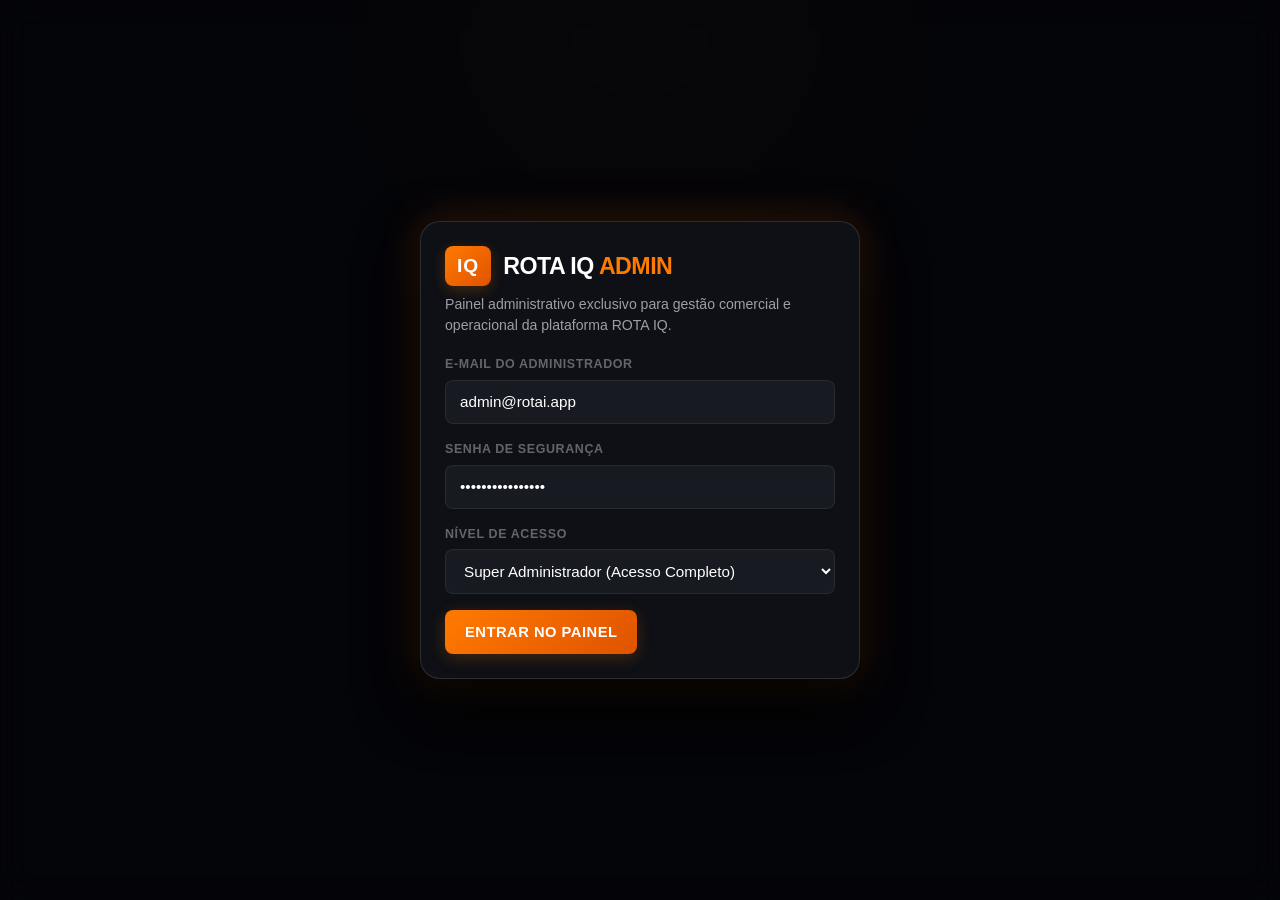
==== commit deb450a1: "fix(branding): unify favicon and app icons with solid official orange background without dark frame" ====
--- a/admin/index.html
+++ b/admin/index.html
@@ -7,9 +7,10 @@
     <meta name="description" content="Backoffice Oficial do ROTA IQ - Gestão de Motoristas, Planos, Assinaturas e Configurações da Plataforma.">
     <link rel="preconnect" href="https://fonts.googleapis.com">
     <link rel="preconnect" href="https://fonts.gstatic.com" crossorigin>
-    <link href="https://fonts.googleapis.com/css2?family=Outfit:wght@400;500;600;700;800;900&display=swap" rel="stylesheet">
-    <link rel="icon" type="image/png" href="../favicon.png">
-    <link rel="stylesheet" href="style.css">
+    <link rel="icon" type="image/svg+xml" href="/favicon.svg">
+    <link rel="icon" type="image/png" href="/favicon.png">
+    <link rel="apple-touch-icon" href="/favicon.png">
+    <link rel="stylesheet" href="/admin/style.css">
 </head>
 <body>
     <div class="bg-glow-top"></div>
@@ -1270,6 +1271,6 @@
     <!-- Container de Toasts de Notificação -->
     <div id="toast-container" class="toast-container"></div>
 
-    <script src="admin.js"></script>
+    <script src="/admin/admin.js"></script>
 </body>
 </html>
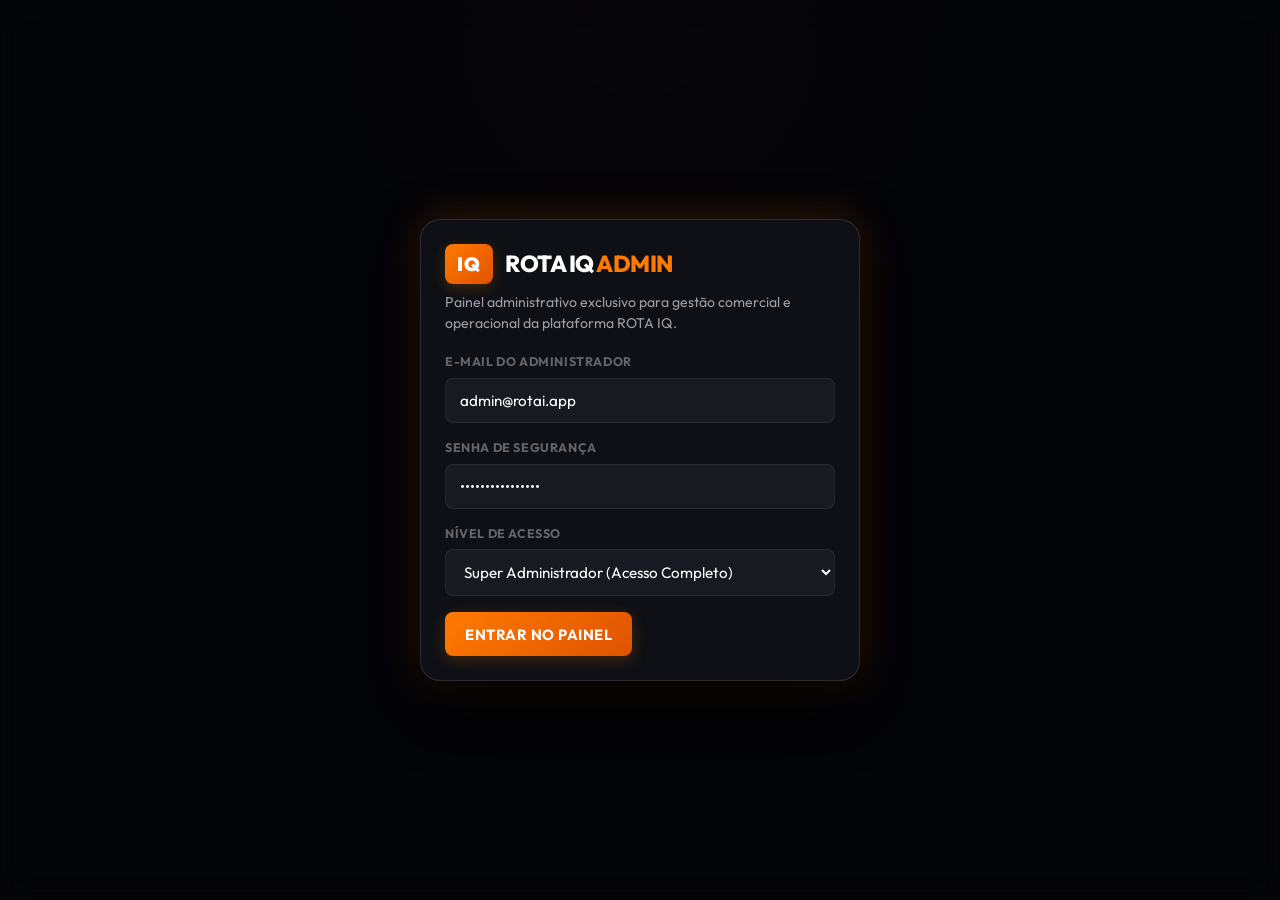
==== commit 18f638ea: "feat(release): auditoria completa de seguranca, conformidade lgpd e preparacao para producao" ====
--- a/admin/index.html
+++ b/admin/index.html
@@ -7,9 +7,8 @@
     <meta name="description" content="Backoffice Oficial do ROTA IQ - Gestão de Motoristas, Planos, Assinaturas e Configurações da Plataforma.">
     <link rel="preconnect" href="https://fonts.googleapis.com">
     <link rel="preconnect" href="https://fonts.gstatic.com" crossorigin>
-    <link rel="icon" type="image/svg+xml" href="/favicon.svg">
+    <link href="https://fonts.googleapis.com/css2?family=Outfit:wght@400;500;600;700;800;900&display=swap" rel="stylesheet">
     <link rel="icon" type="image/png" href="/favicon.png">
-    <link rel="apple-touch-icon" href="/favicon.png">
     <link rel="stylesheet" href="/admin/style.css">
 </head>
 <body>
@@ -532,6 +531,16 @@
                             </tbody>
                         </table>
                     </div>
+
+                    <!-- Barra de Paginação de Campanhas -->
+                    <div class="pagination-bar" id="campaigns-pagination-bar" style="margin-top: 14px;">
+                        <div>Mostrando <span id="pagination-camp-current-count">0</span> de <span id="pagination-camp-total-count">0</span> campanhas</div>
+                        <div class="pagination-controls">
+                            <button class="btn-page" id="btn-camp-prev" onclick="changeCampaignPage(-1)" disabled>Anterior</button>
+                            <span id="pagination-camp-page-label">Página 1</span>
+                            <button class="btn-page" id="btn-camp-next" onclick="changeCampaignPage(1)" disabled>Próxima</button>
+                        </div>
+                    </div>
                 </section>
             </main>
         </div>
